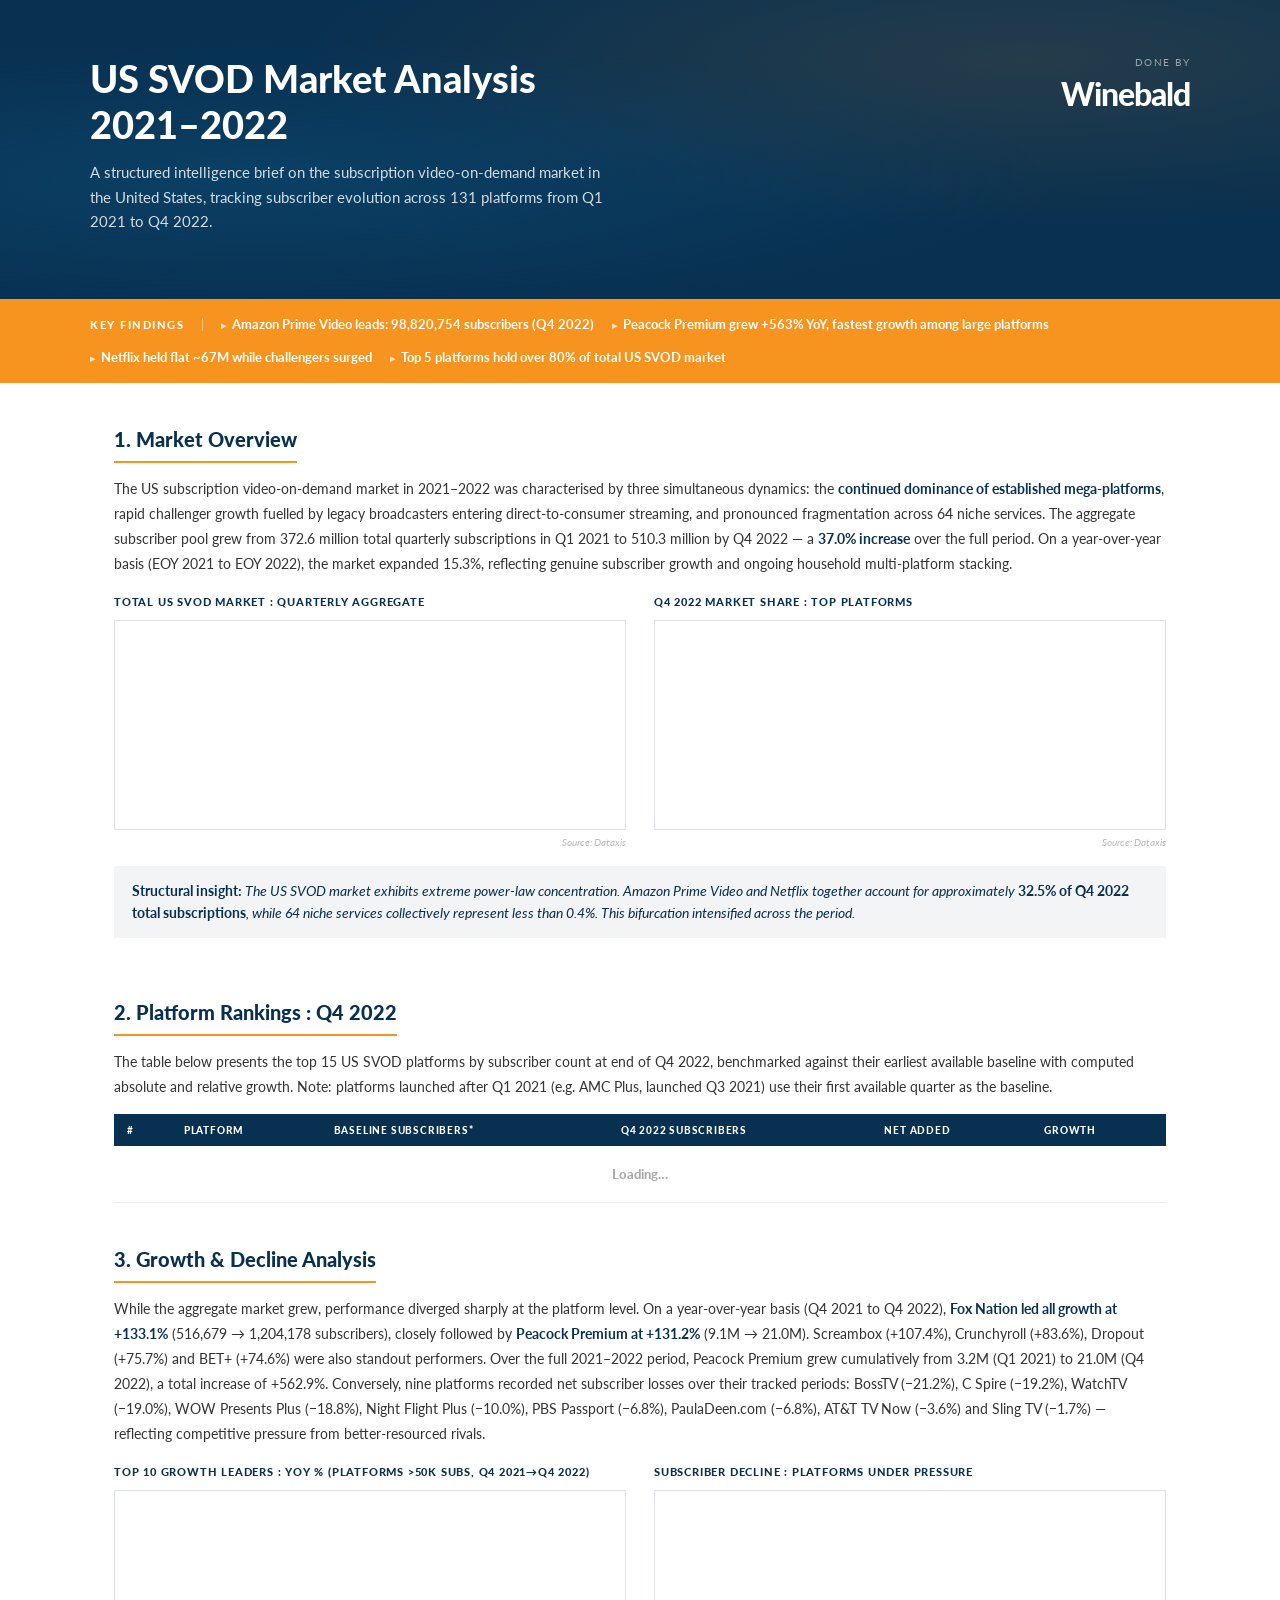
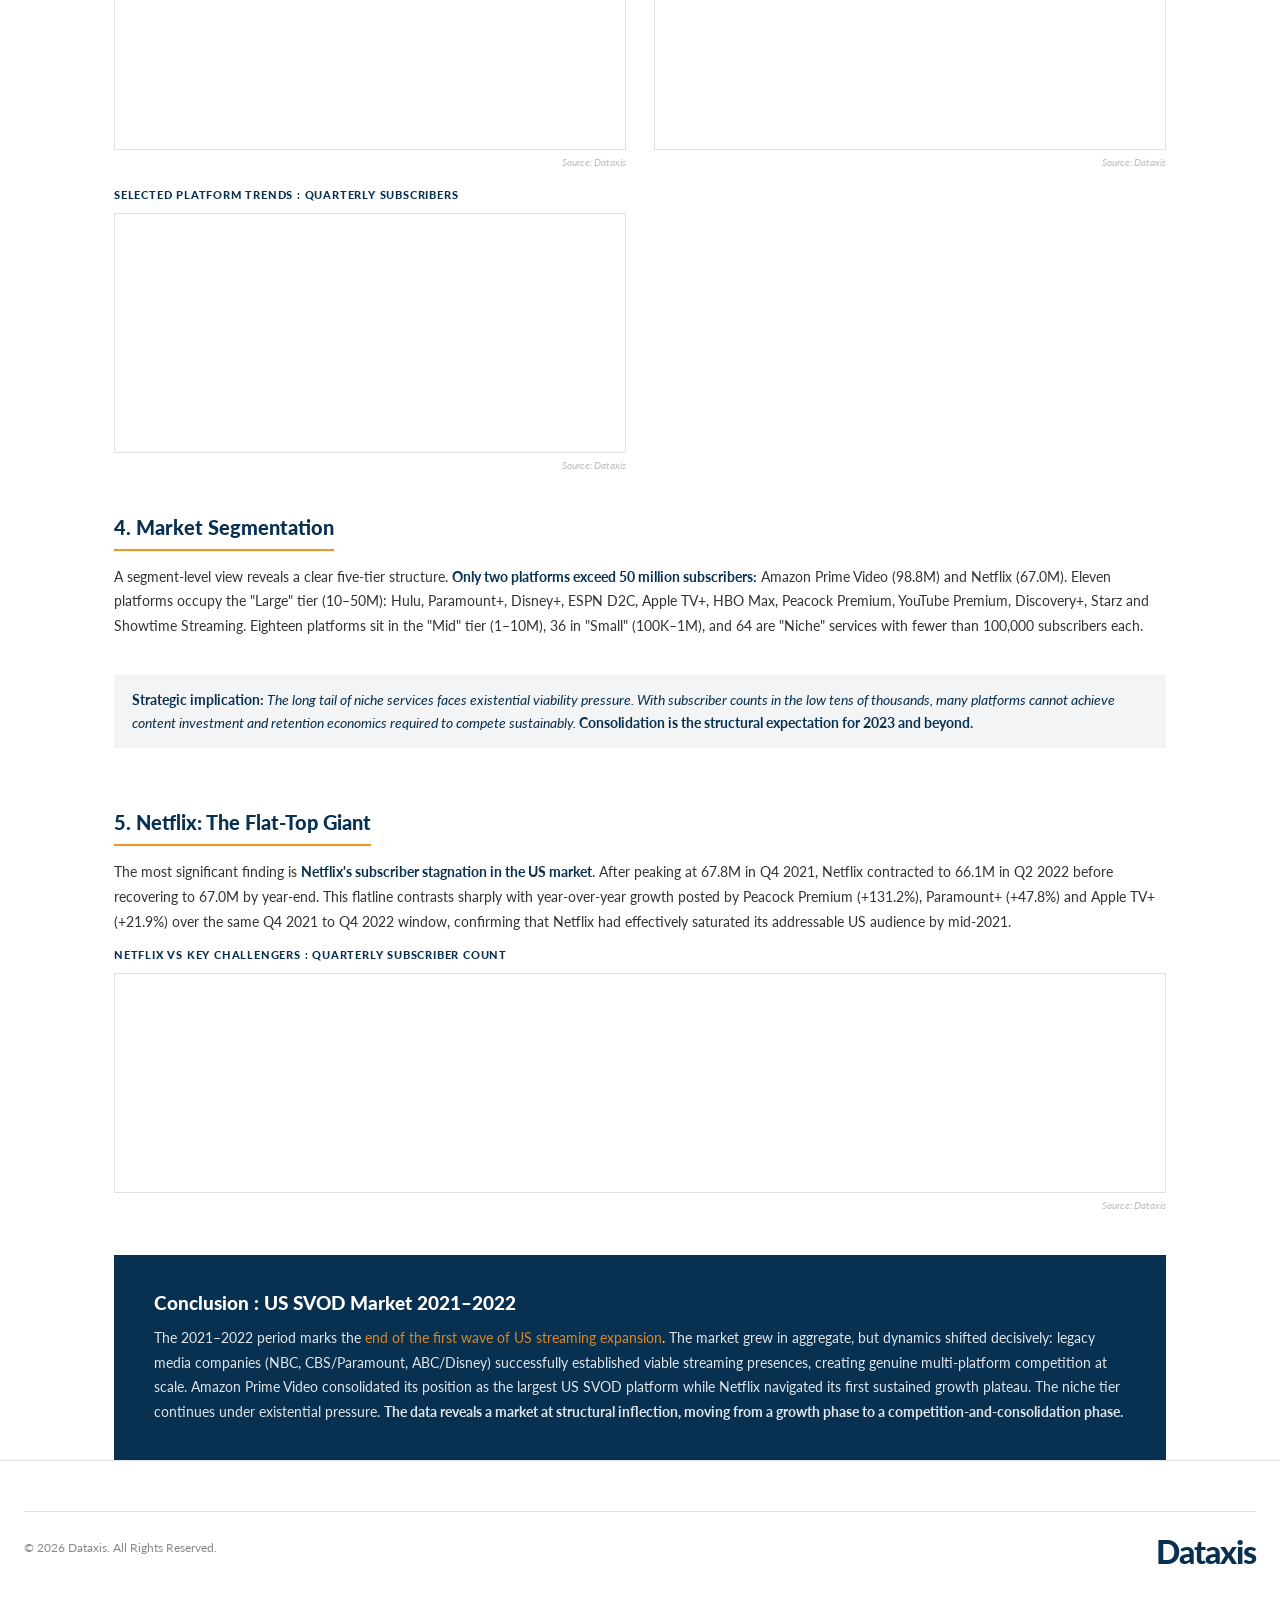
==== frontend/report.html @ 79ba4b05 "svod" ====
<!DOCTYPE html>
<html lang="en">
<head>
<meta charset="UTF-8">
<meta name="viewport" content="width=device-width,initial-scale=1.0">
<title>Dataxis : US SVOD Market Report 2021–2022</title>
<link rel="icon" href="https://dataxis.com/wp-content/uploads/2021/05/cropped-social-favicon-32x32.png" sizes="32x32">
<link rel="stylesheet" href="css/styles.css">
<link rel="stylesheet" href="https://cdnjs.cloudflare.com/ajax/libs/font-awesome/6.5.1/css/all.min.css">
<style>
.rpt-hero{background:var(--navy);background-image:radial-gradient(ellipse at 20% 60%,rgba(13,74,115,.6) 0%,transparent 55%),radial-gradient(ellipse at 80% 20%,rgba(247,148,31,.12) 0%,transparent 50%);color:#fff;padding:56px 24px 64px;}
.rpt-hero-inner{max-width:1100px;margin:0 auto;display:grid;grid-template-columns:1fr auto;gap:48px;align-items:start;}
.rpt-issue{font-size:10px;font-weight:900;letter-spacing:2.5px;text-transform:uppercase;color:var(--orange);margin-bottom:12px;}
.rpt-hero h1{font-size:clamp(22px,3.2vw,38px);font-weight:900;line-height:1.2;margin-bottom:14px;}
.rpt-hero p{font-size:14.5px;opacity:.82;line-height:1.7;max-width:520px;}
.rpt-right{text-align:right;}
.rpt-brand{font-size:2rem;font-weight:900;letter-spacing:-1px;color:#fff;}
.rpt-src{display:inline-block;border:1px solid rgba(255,255,255,.3);padding:5px 13px;font-size:10px;font-weight:700;letter-spacing:1px;text-transform:uppercase;color:#fff;margin-top:12px;}

.findings{background:var(--orange);padding:18px 24px;}
.findings-in{max-width:1100px;margin:0 auto;display:flex;align-items:center;gap:18px;flex-wrap:wrap;}
.f-label{font-size:11px;font-weight:900;letter-spacing:1.5px;text-transform:uppercase;color:#fff;white-space:nowrap;padding-right:18px;border-right:1px solid rgba(255,255,255,.4);}
.f-item{font-size:12.5px;font-weight:700;color:#fff;display:flex;align-items:center;gap:6px;}
.f-item::before{content:'▸';font-size:10px;opacity:.75;}

.rpt-body{max-width:1100px;margin:0 auto;padding:0 24px;}
.rpt-sec{padding:44px 0 0;}
.rpt-sec h2{font-size:20px;font-weight:900;color:var(--navy);padding-bottom:10px;border-bottom:2px solid var(--orange);display:inline-block;margin-bottom:14px;}
.rpt-text{font-size:14px;line-height:1.78;color:var(--text);margin-bottom:14px;}
.rpt-text strong{color:var(--navy);}
.g2{display:grid;grid-template-columns:1fr 1fr;gap:28px;margin-top:18px;}
.g3{display:grid;grid-template-columns:repeat(3,1fr);gap:20px;margin:18px 0;}
.cb{border:1px solid var(--border);background:#fff;padding:16px;}
.ct{font-size:11px;font-weight:900;text-transform:uppercase;letter-spacing:.8px;color:var(--navy);margin-bottom:12px;}
.cn{font-size:10px;color:#bbb;text-align:right;margin-top:6px;font-style:italic;}

.insight{background:rgba(8,48,80,.05);padding:14px 18px;margin:18px 0;}
.insight p{font-size:13.5px;color:var(--navy);line-height:1.65;font-style:italic;}
.insight strong{font-style:normal;}

.rpt-tbl{width:100%;border-collapse:collapse;font-size:13px;margin-top:14px;}
.rpt-tbl thead th{background:var(--navy);color:#fff;padding:10px 13px;font-size:10px;font-weight:900;letter-spacing:.8px;text-transform:uppercase;text-align:left;}
.rpt-tbl tbody tr:nth-child(even){background:var(--grey-bg);}
.rpt-tbl tbody tr:hover{background:rgba(247,148,31,.07);}
.rpt-tbl tbody td{padding:9px 13px;border-bottom:1px solid #eee;}
.rpt-tbl tbody td:first-child{font-weight:900;color:var(--navy);}
.lc{display:flex;align-items:center;gap:7px;}
.lc img{width:16px;height:16px;border-radius:3px;border:1px solid #eee;object-fit:contain;background:#f5f5f5;}
.lc .init{width:16px;height:16px;border-radius:3px;background:var(--navy);color:#fff;font-size:8px;font-weight:900;display:flex;align-items:center;justify-content:center;flex-shrink:0;}
.bdg{display:inline-block;padding:2px 8px;border-radius:2px;font-size:11px;font-weight:700;}
.bdg.up{background:#e8f8f0;color:#1a9e5c;}.bdg.dn{background:#fde8e8;color:#c0392b;}.bdg.fl{background:var(--grey-bg);color:#666;}

.conclusion{background:var(--navy);color:#fff;padding:36px 40px;margin:44px 0 0;}
.conclusion h3{font-size:19px;font-weight:900;margin-bottom:12px;}
.conclusion p{font-size:14px;line-height:1.75;opacity:.88;}
.conclusion .hl{color:var(--orange);font-style:normal;}

@media(max-width:820px){.rpt-hero-inner,.g2{grid-template-columns:1fr;}.g3{grid-template-columns:1fr 1fr;}.rpt-right{text-align:left;}}
</style>
</head>
<body>

<!-- HEADER
<header id="masthead">
  <div class="header-top">
    <a href="https://dataxis.com/" class="site-logo" title="Dataxis">
      <img src="https://dataxis.com/wp-content/themes/dataxis%20copy/assets/dataxis-logo.png" alt="Dataxis"
           onerror="this.style.display='none';this.nextElementSibling.style.display='block'">
      <span style="display:none;font-size:2rem;font-weight:900;color:#083050;letter-spacing:-1px;">Dataxis</span>
    </a>
    <div class="header-search-wrap">
      <form class="header-search-form" action="https://dataxis.com" method="get">
        <input type="search" name="s" placeholder="Find data, forecasts and reports by keywords">
        <button type="submit">SEARCH</button>
      </form>
    </div>
  </div>
  <div class="header-nav-bar">
    <div class="nav-left">
      <div class="nav-item"><a href="https://dataxis.com/market-intelligence-services">Market Intelligence</a><span class="caret">&#9660;</span><div class="dropdown"><a href="https://dataxis.com/our-data/">Insights &amp; Analytics</a><a href="https://dataxis.com/research-highlights/">Research Highlights</a><a href="https://dataxis.com/consumer-surveys/">Consumer Surveys</a><a href="https://dataxis.com/webinars/?_webinars_statuses=upcoming">Webinars</a></div></div>
      <a class="nav-item" href="https://conferences.dataxis.com/" target="_blank">Conferences</a>
      <div class="nav-item"><a href="https://dataxis.com/advertising">Advertising</a><span class="caret">&#9660;</span><div class="dropdown"><a href="https://dataxis.com/whitepapers/">Whitepapers</a><a href="https://dataxis.com/advertising/#dataxis-email-blasts">Email Blasts</a></div></div>
      <div class="nav-item"><a href="https://dataxis.com/about-us">About Us</a><span class="caret">&#9660;</span><div class="dropdown"><a href="https://dataxis.com/about-us/">Our Story</a><a href="https://dataxis.com/dataxis-news/">News</a><a href="https://dataxis.com/help-and-support/">FAQs</a><a href="https://dataxis.com/contact-us/">Contact Us</a></div></div>
    </div>
    <div class="nav-right">
      <a class="nav-item" href="https://dataxis.com/contact-us/">Book a Demo</a>
      <a class="nav-item" href="https://dataxis.com/register">Free Trial</a>
      <a class="nav-item" href="https://dataxis.com/login">Login/Register</a>
    </div>
  </div>
</header> -->

<!-- REPORT HERO -->
<div class="rpt-hero">
  <div class="rpt-hero-inner">
    <div>
      <!-- <div class="rpt-issue">April 2026 · Market Intelligence Report</div> -->
      <h1>US SVOD Market Analysis<br>2021–2022</h1>
      <p>A structured intelligence brief on the subscription video-on-demand market in the United States, tracking subscriber evolution across 131 platforms from Q1 2021 to Q4 2022.</p>
    </div>
    <div class="rpt-right">
      <div style="font-size:10px;opacity:.55;text-transform:uppercase;letter-spacing:1.5px;margin-bottom:6px;">Done by</div>
      <div class="rpt-brand">Winebald</div>
      <!-- <div style="font-size:11px;opacity:.5;margin-top:4px;">dataxis.com</div> -->
      <!-- <div class="rpt-src">Dataxis SVOD Tracker · USA</div> -->
      <!-- <div style="margin-top:20px;"><a href="/" class="btn-view-more">&#8592; Back to Dashboard</a></div> -->
    </div>
  </div>
</div>

<!-- KEY FINDINGS -->
<div class="findings">
  <div class="findings-in">
    <span class="f-label">Key Findings</span>
    <span class="f-item">Amazon Prime Video leads: 98,820,754 subscribers (Q4 2022)</span>
    <span class="f-item">Peacock Premium grew +563% YoY, fastest growth among large platforms</span>
    <span class="f-item">Netflix held flat ~67M while challengers surged</span>
    <span class="f-item">Top 5 platforms hold over 80% of total US SVOD market</span>
  </div>
</div>

<!-- REPORT BODY -->
<div class="rpt-body">

  <div class="rpt-sec">
    <h2>1. Market Overview</h2>
    <p class="rpt-text">The US subscription video-on-demand market in 2021–2022 was characterised by three simultaneous dynamics: the <strong>continued dominance of established mega-platforms</strong>, rapid challenger growth fuelled by legacy broadcasters entering direct-to-consumer streaming, and pronounced fragmentation across 64 niche services. The aggregate subscriber pool grew from 372.6 million total quarterly subscriptions in Q1 2021 to 510.3 million by Q4 2022 — a <strong>37.0% increase</strong> over the full period. On a year-over-year basis (EOY 2021 to EOY 2022), the market expanded 15.3%, reflecting genuine subscriber growth and ongoing household multi-platform stacking.</p>
    <div class="g2">
      <div><div class="ct">Total US SVOD Market : Quarterly Aggregate</div><div class="cb" style="height:210px;"><canvas id="r-market"></canvas></div><div class="cn">Source: Dataxis</div></div>
      <div><div class="ct">Q4 2022 Market Share : Top Platforms</div><div class="cb" style="height:210px;display:flex;gap:12px;padding:12px;"><div style="flex:1;position:relative;min-width:0;"><canvas id="r-share"></canvas></div><div id="r-share-leg" style="font-size:11px;min-width:155px;overflow-y:auto;"></div></div><div class="cn">Source: Dataxis</div></div>
    </div>
    <div class="insight"><p><strong>Structural insight:</strong> The US SVOD market exhibits extreme power-law concentration. Amazon Prime Video and Netflix together account for approximately <strong>32.5% of Q4 2022 total subscriptions</strong>, while 64 niche services collectively represent less than 0.4%. This bifurcation intensified across the period.</p></div>
  </div>

  <div class="rpt-sec">
    <h2>2. Platform Rankings : Q4 2022</h2>
    <p class="rpt-text">The table below presents the top 15 US SVOD platforms by subscriber count at end of Q4 2022, benchmarked against their earliest available baseline with computed absolute and relative growth. Note: platforms launched after Q1 2021 (e.g. AMC Plus, launched Q3 2021) use their first available quarter as the baseline.</p>
    <table class="rpt-tbl"><thead><tr><th>#</th><th>Platform</th><th>Baseline Subscribers*</th><th>Q4 2022 Subscribers</th><th>Net Added</th><th>Growth</th></tr></thead><tbody id="r-rankings"><tr><td colspan="6" style="text-align:center;padding:20px;color:#aaa;">Loading…</td></tr></tbody></table>
  </div>

  <div class="rpt-sec">
    <h2>3. Growth &amp; Decline Analysis</h2>
    <p class="rpt-text">While the aggregate market grew, performance diverged sharply at the platform level. On a year-over-year basis (Q4 2021 to Q4 2022), <strong>Fox Nation led all growth at +133.1%</strong> (516,679 → 1,204,178 subscribers), closely followed by <strong>Peacock Premium at +131.2%</strong> (9.1M → 21.0M). Screambox (+107.4%), Crunchyroll (+83.6%), Dropout (+75.7%) and BET+ (+74.6%) were also standout performers. Over the full 2021–2022 period, Peacock Premium grew cumulatively from 3.2M (Q1 2021) to 21.0M (Q4 2022), a total increase of +562.9%. Conversely, nine platforms recorded net subscriber losses over their tracked periods: BossTV (−21.2%), C&nbsp;Spire (−19.2%), WatchTV (−19.0%), WOW Presents Plus (−18.8%), Night Flight Plus (−10.0%), PBS Passport (−6.8%), PaulaDeen.com (−6.8%), AT&amp;T TV Now (−3.6%) and Sling TV (−1.7%) — reflecting competitive pressure from better-resourced rivals.</p>
    <div class="g2">
      <div><div class="ct">Top 10 Growth Leaders : YoY % (platforms &gt;50K subs, Q4 2021→Q4 2022)</div><div class="cb" style="height:260px;"><canvas id="c-growth"></canvas></div><div class="cn">Source: Dataxis</div></div>
      <div><div class="ct">Subscriber Decline : Platforms Under Pressure</div><div class="cb" style="height:260px;"><canvas id="c-declining"></canvas></div><div class="cn">Source: Dataxis</div></div>
    </div>
    <div class="g2" style="margin-top:20px;">
      <div><div class="ct">Selected Platform Trends : Quarterly Subscribers</div><div class="cb" style="height:240px;"><canvas id="c-trends"></canvas></div><div class="cn">Source: Dataxis</div></div>
    </div>
  </div>

  <div class="rpt-sec">
    <h2>4. Market Segmentation</h2>
    <p class="rpt-text">A segment-level view reveals a clear five-tier structure. <strong>Only two platforms exceed 50 million subscribers:</strong> Amazon Prime Video (98.8M) and Netflix (67.0M). Eleven platforms occupy the "Large" tier (10–50M): Hulu, Paramount+, Disney+, ESPN D2C, Apple TV+, HBO Max, Peacock Premium, YouTube Premium, Discovery+, Starz and Showtime Streaming. Eighteen platforms sit in the "Mid" tier (1–10M), 36 in "Small" (100K–1M), and 64 are "Niche" services with fewer than 100,000 subscribers each.</p>
    <div class="g3" id="r-segs"></div>
    <div class="insight" style="margin-top:14px;"><p><strong>Strategic implication:</strong> The long tail of niche services faces existential viability pressure. With subscriber counts in the low tens of thousands, many platforms cannot achieve content investment and retention economics required to compete sustainably. <strong>Consolidation is the structural expectation for 2023 and beyond.</strong></p></div>
  </div>

  <div class="rpt-sec">
    <h2>5. Netflix: The Flat-Top Giant</h2>
    <p class="rpt-text">The most significant finding is <strong>Netflix's subscriber stagnation in the US market</strong>. After peaking at 67.8M in Q4 2021, Netflix contracted to 66.1M in Q2 2022 before recovering to 67.0M by year-end. This flatline contrasts sharply with year-over-year growth posted by Peacock Premium (+131.2%), Paramount+ (+47.8%) and Apple TV+ (+21.9%) over the same Q4 2021 to Q4 2022 window, confirming that Netflix had effectively saturated its addressable US audience by mid-2021.</p>
    <div><div class="ct">Netflix vs Key Challengers : Quarterly Subscriber Count</div><div class="cb" style="height:220px;"><canvas id="r-netflix"></canvas></div><div class="cn">Source: Dataxis</div></div>
  </div>

  <div class="conclusion">
    <h3>Conclusion : US SVOD Market 2021–2022</h3>
    <p>The 2021–2022 period marks the <em class="hl">end of the first wave of US streaming expansion</em>. The market grew in aggregate, but dynamics shifted decisively: legacy media companies (NBC, CBS/Paramount, ABC/Disney) successfully established viable streaming presences, creating genuine multi-platform competition at scale. Amazon Prime Video consolidated its position as the largest US SVOD platform while Netflix navigated its first sustained growth plateau. The niche tier continues under existential pressure. <strong>The data reveals a market at structural inflection,  moving from a growth phase to a competition-and-consolidation phase.</strong></p>
  </div>
</div>
<!-- ═══════════════════════════════════════════════════════════
     FOOTER — exact Dataxis.com
═══════════════════════════════════════════════════════════ -->
<footer id="dx-footer">
  <!-- <div class="footer-inner">
    <div class="footer-cols">
      <div class="footer-col">
        <h2><a href="https://dataxis.com/market-intelligence-services">Market Intelligence</a></h2>
        <ul>
          <li><a href="https://dataxis.com/our-data/">Insights &amp; Analytics</a></li>
          <li><a href="https://dataxis.com/research-highlights/">Research Highlights</a></li>
          <li><a href="https://dataxis.com/consumer-surveys/">Consumer Surveys</a></li>
        </ul>
      </div>
      <div class="footer-col">
        <h2><a href="https://conferences.dataxis.com/" target="_blank">Conferences</a></h2>
      </div>
      <div class="footer-col">
        <h2><a href="https://dataxis.com/advertising">Advertising</a></h2>
        <ul>
          <li><a href="https://dataxis.com/whitepapers/">Whitepapers</a></li>
          <li><a href="https://dataxis.com/advertising/#dataxis-email-blasts">Email Blasts</a></li>
        </ul>
      </div>
      <div class="footer-col">
        <h2><a href="https://dataxis.com/about-us">About Us</a></h2>
        <ul>
          <li><a href="https://dataxis.com/about-us/">Our Story</a></li>
          <li><a href="https://dataxis.com/dataxis-news/">News</a></li>
          <li><a href="https://dataxis.com/help-and-support/">FAQs</a></li>
          <li><a href="https://dataxis.com/contact-us/">Contact Us</a></li>
        </ul>
      </div>
    </div> -->

    <div class="footer-bottom">
      <div class="col-md-9">
        <div class="copyright-text">
          <!-- <p>DATAXIS registered in France with number 423 163 385 RCS Paris France with registered office 10 rue Pergolese 75116 – Paris FRANCE.</p> -->
          <p>&copy; 2026 Dataxis. All Rights Reserved.</p>
          <div class="social-i">
            <div class="home-social-media-links menu">
              <!-- <div class="social-media-linker social-linked-in">
                <a target="_blank" href="https://www.linkedin.com/company/dataxis">
                  <i class="fab fa-linkedin" title="LinkedIn"></i>
                </a>
              </div>
              <div class="social-media-linker social-twitter">
                <a target="_blank" href="https://twitter.com/DataxisResearch">
                  <img src="https://dataxis.com/wp-content/uploads/2023/09/twitter_24.png" class="twitter-new" title="Twitter"
                       onerror="this.outerHTML='<i class=\'fab fa-x-twitter\' title=\'X\'></i>'">
                </a>
              </div>
              <div class="social-media-linker social-youtube">
                <a target="_blank" href="https://www.youtube.com/channel/UCEAuEdixUI0wVV_FibyFivQ">
                  <i class="fab fa-youtube" title="YouTube"></i>
                </a>
              </div>
              <div class="social-media-linker social-mail">
                <a href="https://dataxis.com/contact-us/">
                  <i class="fas fa-envelope" title="Email"></i>
                </a>
              </div> -->
            </div>
          </div>
        </div>
      </div>
      <div class="col-md-3" style="text-align:right;">
        <a href="https://dataxis.com/" title="Dataxis">
          <img src="https://dataxis.com/wp-content/themes/dataxis%20copy/assets/dataxis-logo.png"
               alt="Dataxis" class="footer-logo-img"
               onerror="this.style.display='none';this.nextElementSibling.style.display='block'">
          <span style="display:none;font-size:2rem;font-weight:900;color:#083050;letter-spacing:-1px;">Dataxis</span>
        </a>
      </div>
    </div>
  </div>
</footer>

<script src="https://cdnjs.cloudflare.com/ajax/libs/Chart.js/4.4.0/chart.umd.min.js"></script>
<script>
'use strict';
const API=window.location.origin;
const fmt=n=>new Intl.NumberFormat('en-US').format(Math.round(n));
const fmtM=n=>{if(!n)return'0';if(n>=1e9)return(n/1e9).toFixed(1)+'B';if(n>=1e6)return(n/1e6).toFixed(1)+'M';if(n>=1e3)return(n/1e3).toFixed(0)+'K';return String(n);};
Chart.defaults.font.family="'Lato',Arial,sans-serif";Chart.defaults.color='#555';
const TT={backgroundColor:'#083050',padding:12,cornerRadius:2,titleFont:{size:12,weight:'700'},bodyFont:{size:12}};
const PAL=['#083050','#F7941F','#1a9e5c','#2e86c1','#8b0000','#7d3c98','#ca6f1e','#148f77','#943126','#aab'];
const SEG=['#F7941F','#083050','#1a9e5c','#2e86c1','#9b59b6'];
const LOGOS={'Netflix':'netflix.com','Amazon Prime Video':'amazon.com','Hulu':'hulu.com','Disney+':'disneyplus.com','HBO Max (2020-2023)':'hbomax.com','Paramount+':'paramountplus.com','ESPN D2C':'espn.com','Apple TV+':'tv.apple.com','Peacock Premium':'peacocktv.com','Discovery+':'discoveryplus.com','YouTube TV USA':'tv.youtube.com','Starz':'starz.com','Showtime Streaming':'showtime.com','YouTube Premium':'youtube.com','Crunchyroll':'crunchyroll.com'};
const fav=d=>`https://www.google.com/s2/favicons?domain=${d}&sz=32`;

async function init(){
  const [market,top,growth,share,segs,explorer,trends,nfData]= await Promise.all([
    fetch(`${API}/api/market_total`).then(r=>r.json()),
    fetch(`${API}/api/top?n=15`).then(r=>r.json()),
    fetch(`${API}/api/growth`).then(r=>r.json()),
    fetch(`${API}/api/share`).then(r=>r.json()),
    fetch(`${API}/api/segments`).then(r=>r.json()),
    fetch(`${API}/api/explorer?limit=15&sort=v22&order=desc`).then(r=>r.json()),
    fetch(`${API}/api/trends?actors=Netflix,Peacock%20Premium,Paramount%2B,Apple%20TV%2B,Disney%2B`).then(r=>r.json()),
    fetch(`${API}/api/trends?actors=Netflix,Peacock%20Premium,Amazon%20Prime%20Video`).then(r=>r.json()),
  ]);

  /* Market line */
  new Chart(document.getElementById('r-market'),{type:'line',data:{labels:market.map(d=>d.fact_date),datasets:[{data:market.map(d=>d.total),borderColor:'#F7941F',backgroundColor:'rgba(247,148,31,.09)',borderWidth:2.5,fill:true,tension:.35,pointRadius:2}]},options:{responsive:true,maintainAspectRatio:false,plugins:{legend:{display:false},tooltip:{...TT,callbacks:{label:c=>' '+fmt(c.raw)}}},scales:{x:{grid:{color:'rgba(0,0,0,0.04)'},ticks:{font:{size:8},maxTicksLimit:8}},y:{grid:{color:'rgba(0,0,0,0.04)'},ticks:{callback:v=>fmtM(v),font:{size:8}}}}}});

  /* Share donut */
  /* Share donut */
  const t8=share.platforms.slice(0,8),oth=share.platforms.slice(8).reduce((s,p)=>s+p.value,0);
  const items=[...t8,{actor:'All Others',value:oth,pct:+(oth/share.total*100).toFixed(2)}];
  const dCols=[
    '#083050',  // Amazon Prime Video 
    '#E50914',  // Netflix            
    '#3DBB6C',  // Hulu         
    '#0168EF',  // Paramount+         
    '#4A90D9',  // Disney+          
    '#808080',  // Apple TV+        
    '#E67E22',  // ESPN D2C           
    '#8B5CF6',  // HBO Max (2020-2023) 
    '#BDC3C7',  // All Others         
  ];
  new Chart(document.getElementById('r-share'),{type:'doughnut',data:{labels:items.map(d=>d.actor),datasets:[{data:items.map(d=>d.value),backgroundColor:dCols,borderWidth:2,borderColor:'#fff',hoverOffset:6}]},options:{responsive:true,maintainAspectRatio:false,cutout:'60%',plugins:{legend:{display:false},tooltip:{...TT,callbacks:{label:c=>`${fmtM(c.raw)} (${items[c.dataIndex].pct}%)`}}}}});
  const sl=document.getElementById('r-share-leg');
  if(sl)sl.innerHTML=items.map((d,i)=>`<div style="display:flex;align-items:center;gap:6px;margin-bottom:5px;"><span style="width:9px;height:9px;background:${dCols[i]};border-radius:2px;flex-shrink:0;"></span><span style="flex:1;font-size:10.5px;">${d.actor}</span><span style="font-size:10.5px;font-weight:700;">${d.pct}%</span></div>`).join('');

  /* Growth bar */
  const g10=growth.slice(0,10);
  new Chart(document.getElementById('r-growth'),{type:'bar',data:{labels:g10.map(d=>d.actor),datasets:[{data:g10.map(d=>d.pct),backgroundColor:g10.map(d=>d.pct>=0?'rgba(26,158,92,.85)':'rgba(192,57,43,.85)'),borderWidth:0,borderRadius:2}]},options:{indexAxis:'y',responsive:true,maintainAspectRatio:false,plugins:{legend:{display:false},tooltip:{...TT,callbacks:{label:c=>`${c.raw>0?'+':''}${c.raw}%`}}},scales:{x:{grid:{color:'rgba(0,0,0,0.04)'},ticks:{callback:v=>v+'%',font:{size:8}}},y:{grid:{display:false},ticks:{font:{size:9}}}}}});

  /* Trends */
  const tActors=Object.keys(trends),tDts=[...new Set(tActors.flatMap(a=>trends[a].map(d=>d.date)))].sort();
  const tCols={'Netflix':'#E50914','Peacock Premium':'#F7941F','Paramount+':'#083050','Apple TV+':'#555','Disney+':'#0d6ea3'};
  new Chart(document.getElementById('r-trends'),{type:'line',data:{labels:tDts,datasets:tActors.map(actor=>{const m=Object.fromEntries(trends[actor].map(d=>[d.date,d.value]));return{label:actor,data:tDts.map(dt=>m[dt]??null),borderColor:tCols[actor]||'#666',backgroundColor:'transparent',borderWidth:2,pointRadius:1,tension:.3,spanGaps:true};})},options:{responsive:true,maintainAspectRatio:false,interaction:{mode:'index',intersect:false},plugins:{legend:{position:'bottom',labels:{font:{size:9},boxWidth:10,padding:6}},tooltip:{...TT,callbacks:{label:c=>`${c.dataset.label}: ${fmt(c.raw)}`}}},scales:{x:{grid:{color:'rgba(0,0,0,0.04)'},ticks:{font:{size:8},maxTicksLimit:7}},y:{grid:{color:'rgba(0,0,0,0.04)'},ticks:{callback:v=>fmtM(v),font:{size:8}}}}}});

  /* Netflix chart */
  const nfA=Object.keys(nfData),nfDts=[...new Set(nfA.flatMap(a=>nfData[a].map(d=>d.date)))].sort();
  const nfCols={'Netflix':'#E50914','Peacock Premium':'#F7941F','Amazon Prime Video':'#083050'};
  new Chart(document.getElementById('r-netflix'),{type:'line',data:{labels:nfDts,datasets:nfA.map(actor=>{const m=Object.fromEntries(nfData[actor].map(d=>[d.date,d.value]));return{label:actor,data:nfDts.map(dt=>m[dt]??null),borderColor:nfCols[actor]||'#666',backgroundColor:'transparent',borderWidth:2.5,pointRadius:2,tension:.3,spanGaps:true};})},options:{responsive:true,maintainAspectRatio:false,interaction:{mode:'index',intersect:false},plugins:{legend:{position:'bottom',labels:{font:{size:9},boxWidth:10,padding:6}},tooltip:{...TT,callbacks:{label:c=>`${c.dataset.label}: ${fmt(c.raw)}`}}},scales:{x:{grid:{color:'rgba(0,0,0,0.04)'},ticks:{font:{size:8},maxTicksLimit:7}},y:{grid:{color:'rgba(0,0,0,0.04)'},ticks:{callback:v=>fmtM(v),font:{size:8}}}}}});

  /* Rankings table */
  const tbody=document.getElementById('r-rankings');
  if(tbody&&explorer.data){
    tbody.innerHTML=explorer.data.slice(0,15).map((r,i)=>{
      const dom=LOGOS[r.actor];
      const icon=dom?`<img src="${fav(dom)}" alt="" onerror="this.outerHTML='<span class=\\'init\\'>${r.actor[0]}</span>'">`:`<span class="init">${r.actor[0]}</span>`;
      const gc=r.pct>0?'up':r.pct<0?'dn':'fl';
      const gs=r.pct!=null?`<span class="bdg ${gc}">${r.pct>0?'+':''}${r.pct}%</span>`:'—';
      return `<tr><td>${i+1}</td><td><span class="lc">${icon}${r.actor}</span></td><td>${fmt(r.v21)}</td><td>${fmt(r.v22)}</td><td>${fmt(r.added)}</td><td>${gs}</td></tr>`;
    }).join('');
  }

  /* Segments */
  const sg=document.getElementById('r-segs');
  if(sg){const keys=Object.keys(segs);sg.innerHTML=keys.map((k,i)=>`<div class="seg-card"><div class="sl">${k}</div><div class="sn" style="color:${SEG[i]}">${segs[k].count}</div><div class="ss">platforms</div></div>`).join('');}
}

init().catch(console.error);
</script>
</body>
</html>
---- frontend/css/styles.css ----
/* ============================================================
   DATAXIS — Complete Brand CSS
   Exact recreation of dataxis.com design system
   Navy: #083050 | Orange: #F7941F | Grey bg: #f4f5f7
   ============================================================ */

@import url('https://fonts.googleapis.com/css2?family=Lato:ital,wght@0,300;0,400;0,700;0,900;1,400&display=swap');

:root {
  --navy:    #083050;
  --navy2:   #093154;
  --orange:  #F7941F;
  --white:   #ffffff;
  --grey-bg: #f4f5f7;
  --border:  #dee2e6;
  --text:    #333;
  --muted:   #6c757d;
  --font:    'Lato', Arial, sans-serif;
}

*, *::before, *::after { box-sizing: border-box; margin: 0; padding: 0; }
html { scroll-behavior: smooth; }
body { font-family: var(--font); color: var(--text); background: var(--white); }
a { color: inherit; text-decoration: none; }
img { max-width: 100%; }

/* ── HEADER ──────────────────────────────────────────────────── */
#masthead {
  background: var(--white);
  position: sticky;
  top: 0;
  z-index: 999;
  border-bottom: 1px solid var(--border);
  box-shadow: 0 1px 3px rgba(0,0,0,.06);
}

.header-top {
  max-width: 1400px;
  margin: 0 auto;
  padding: 14px 24px 0;
  display: flex;
  align-items: center;
  gap: 20px;
}

/* Logo */
.site-logo img { height: 55px; width: auto; }

/* Header search (hidden per original — search is in hero) */
.header-search-wrap { flex: 1; }
.header-search-form {
  display: flex;
  max-width: 480px;
  border: 1px solid #ccc;
}
.header-search-form input {
  flex: 1; border: none; outline: none;
  padding: 7px 12px; font-size: 13px; font-family: var(--font);
  color: var(--text);
}
.header-search-form button {
  background: var(--orange); color: var(--white);
  border: none; padding: 7px 18px;
  font-size: 11px; font-weight: 900; letter-spacing: 1px;
  text-transform: uppercase; cursor: pointer;
}
.header-search-form button:hover { background: #e07d10; }

/* Main nav bar */
.header-nav-bar {
  max-width: 1400px;
  margin: 0 auto;
  padding: 0 24px;
  display: flex;
  align-items: stretch;
  justify-content: space-between;
  height: 48px;
}
.nav-left { display: flex; align-items: stretch; }
.nav-right { display: flex; align-items: stretch; }

.nav-item {
  display: flex;
  align-items: center;
  height: 48px;
  padding: 0 16px;
  font-size: 13.5px;
  font-weight: 700;
  color: var(--text);
  cursor: pointer;
  position: relative;
  transition: background .15s, color .15s;
  white-space: nowrap;
  border: none;
  background: none;
  font-family: var(--font);
}
.nav-item:hover, .nav-item.active {
  background: var(--orange);
  color: var(--white);
}
.nav-item .caret { font-size: 9px; margin-left: 4px; opacity: .7; }

/* Right nav items */
.nav-item.book-demo { color: var(--text); font-weight: 700; }
.nav-item.free-trial { color: var(--text); font-weight: 700; }
.nav-item.login      { color: var(--text); font-weight: 700; }

/* Dropdown */
.nav-item:hover .dropdown { display: block; }
.dropdown {
  display: none;
  position: absolute;
  top: 48px;
  left: 0;
  min-width: 220px;
  background: var(--navy2);
  z-index: 100;
  padding: 8px 0;
  box-shadow: 0 4px 12px rgba(0,0,0,.15);
}
.dropdown a {
  display: block;
  padding: 10px 20px;
  color: var(--white);
  font-size: 14px;
  font-weight: 400;
  transition: background .12s;
}
.dropdown a:hover { background: var(--orange); }

/* ── HERO ────────────────────────────────────────────────────── */
.hero-section {
  position: relative;
  background: var(--navy);
  background-image:
    radial-gradient(ellipse at 30% 50%, rgba(13,70,110,.7) 0%, transparent 60%),
    radial-gradient(ellipse at 80% 20%, rgba(20,50,80,.5) 0%, transparent 50%);
  overflow: hidden;
  padding: 0;
  min-height: 420px;
  display: flex;
  flex-direction: column;
  align-items: center;
  justify-content: center;
}

/* Network dot pattern */
.hero-section::before {
  content: '';
  position: absolute;
  inset: 0;
  background-image:
    radial-gradient(circle, rgba(255,255,255,.04) 1px, transparent 1px),
    linear-gradient(rgba(255,255,255,.02) 1px, transparent 1px),
    linear-gradient(90deg, rgba(255,255,255,.02) 1px, transparent 1px);
  background-size: 40px 40px, 80px 80px, 80px 80px;
  pointer-events: none;
}

/* Animated globe lines */
.hero-globe {
  position: absolute;
  right: -100px;
  top: 50%;
  transform: translateY(-50%);
  width: 600px;
  height: 600px;
  border-radius: 50%;
  background: radial-gradient(circle, rgba(13,70,110,.4) 0%, transparent 70%);
  border: 1px solid rgba(255,255,255,.06);
  pointer-events: none;
}
.hero-globe::after {
  content: '';
  position: absolute;
  inset: 60px;
  border-radius: 50%;
  border: 1px solid rgba(255,255,255,.05);
}

.hero-content {
  position: relative;
  z-index: 1;
  text-align: center;
  padding: 60px 24px 30px;
  color: var(--white);
}

.hero-content h1 {
  font-size: clamp(24px, 3.5vw, 42px);
  font-weight: 900;
  line-height: 1.2;
  margin-bottom: 8px;
}

.hero-divider {
  width: 80px;
  height: 2px;
  background: rgba(255,255,255,.4);
  margin: 16px auto 24px;
}

/* Hero search */
.hero-search-wrap {
  display: flex;
  max-width: 680px;
  margin: 0 auto 20px;
  background: var(--white);
}
.hero-search-wrap input {
  flex: 1;
  border: none;
  outline: none;
  padding: 14px 20px;
  font-size: 14px;
  font-family: var(--font);
  color: var(--text);
}
.hero-search-wrap input::placeholder { color: #aaa; }
.hero-search-wrap button {
  background: var(--orange);
  color: var(--white);
  border: none;
  padding: 14px 28px;
  font-size: 13px;
  font-weight: 900;
  letter-spacing: 1px;
  text-transform: uppercase;
  cursor: pointer;
  transition: background .15s;
}
.hero-search-wrap button:hover { background: #e07d10; }

/* Book a Demo button */
.btn-book-demo {
  display: inline-block;
  border: 3px solid var(--orange);
  color: var(--white);
  background: transparent;
  padding: 10px 28px;
  font-size: 16px;
  font-weight: 700;
  border-radius: 30px;
  letter-spacing: .5px;
  cursor: pointer;
  font-family: var(--font);
  transition: background .15s;
}
.btn-book-demo:hover { background: var(--orange); }

/* Scroll chevron */
.hero-scroll {
  position: absolute;
  bottom: 16px;
  left: 50%;
  transform: translateX(-50%);
  z-index: 1;
  animation: bobble 2s ease-in-out infinite;
}
.hero-scroll svg { width: 32px; height: 32px; fill: rgba(255,255,255,.5); }
@keyframes bobble {
  0%,100% { transform: translateX(-50%) translateY(0); }
  50%      { transform: translateX(-50%) translateY(6px); }
}

/* ── WHAT WE DO ──────────────────────────────────────────────── */
.wwd-section {
  background: var(--grey-bg);
  padding: 60px 24px;
}
.wwd-inner { max-width: 1200px; margin: 0 auto; }
.wwd-title { font-size: 28px; font-weight: 900; color: var(--navy); margin-bottom: 36px; }

.wwd-layout {
  display: grid;
  grid-template-columns: 280px 1fr;
  background: var(--white);
  border: 1px solid var(--border);
}

/* Left tabs */
.wwd-tabs { border-right: 1px solid var(--border); }
.wwd-tab {
  display: flex;
  align-items: center;
  gap: 16px;
  width: 100%;
  padding: 22px 24px;
  border: none;
  border-bottom: 1px solid var(--border);
  background: none;
  cursor: pointer;
  font-family: var(--font);
  font-size: 15px;
  font-weight: 700;
  color: var(--text);
  text-align: left;
  transition: color .15s;
}
.wwd-tab:last-child { border-bottom: none; }
.wwd-tab-icon {
  width: 44px; height: 36px;
  border: 2px solid var(--border);
  display: flex; align-items: center; justify-content: center;
  border-radius: 2px;
  flex-shrink: 0;
  position: relative;
  transition: border-color .15s;
}
.wwd-tab-icon::after {
  content: '›';
  font-size: 20px;
  font-weight: 900;
  color: var(--text);
  line-height: 1;
}
.wwd-tab.active, .wwd-tab:hover { color: var(--orange); }
.wwd-tab.active .wwd-tab-icon,
.wwd-tab:hover  .wwd-tab-icon { border-color: var(--orange); }
.wwd-tab.active .wwd-tab-icon::after,
.wwd-tab:hover  .wwd-tab-icon::after { color: var(--orange); }

/* Right content */
.wwd-pane { display: none; }
.wwd-pane.active { display: block; }
.wwd-content {
  padding: 36px 40px;
  border-left: 3px solid var(--navy);
  height: 100%;
}
.wwd-content h3 {
  font-size: 17px; font-weight: 900; color: var(--navy); margin-bottom: 14px;
}
.wwd-content p { font-size: 14.5px; color: var(--muted); line-height: 1.7; margin-bottom: 12px; }
.wwd-content ul { padding-left: 20px; margin-bottom: 18px; }
.wwd-content li { font-size: 14px; color: var(--muted); margin-bottom: 7px; line-height: 1.6; }
.btn-wwd {
  display: inline-block;
  border: 2px solid var(--navy);
  color: var(--navy);
  font-size: 12px;
  font-weight: 900;
  letter-spacing: 1px;
  text-transform: uppercase;
  padding: 11px 22px;
  cursor: pointer;
  background: none;
  font-family: var(--font);
  transition: background .15s, color .15s;
}
.btn-wwd:hover { background: var(--navy); color: var(--white); }

/* ── RESEARCH HIGHLIGHTS ─────────────────────────────────────── */
.rh-section { padding: 60px 24px; background: var(--white); }
.rh-inner   { max-width: 1200px; margin: 0 auto; }
.rh-title   { font-size: 28px; font-weight: 900; color: var(--navy); margin-bottom: 36px; }

/* Top row: featured large + text card */
.rh-top {
  display: grid;
  grid-template-columns: 1fr 1fr;
  gap: 0;
  margin-bottom: 20px;
  border: 1px solid var(--border);
}

.rh-featured-img {
  position: relative;
  overflow: hidden;
  min-height: 320px;
  background: var(--grey-bg);
  padding: 20px;
}
.rh-featured-img canvas { width: 100% !important; height: 280px !important; }

.rh-featured-text {
  padding: 36px 36px;
  border-left: 1px solid var(--border);
}
.rh-date { font-size: 10px; font-weight: 900; color: var(--orange); letter-spacing: 2px; text-transform: uppercase; margin-bottom: 12px; }
.rh-featured-text h3 { font-size: 22px; font-weight: 900; color: var(--navy); line-height: 1.3; margin-bottom: 14px; }
.rh-featured-text p  { font-size: 14px; color: var(--muted); line-height: 1.7; }

/* Bottom 3 cards */
.rh-cards {
  display: grid;
  grid-template-columns: repeat(3, 1fr);
  gap: 0;
  margin-bottom: 32px;
  border: 1px solid var(--border);
  border-top: none;
}

.rh-card {
  border-right: 1px solid var(--border);
  overflow: hidden;
  transition: box-shadow .2s;
}
.rh-card:last-child { border-right: none; }
.rh-card:hover { box-shadow: 0 4px 16px rgba(8,48,80,.12); }

.rh-card-chart {
  height: 160px;
  background: var(--grey-bg);
  padding: 12px;
  position: relative;
  overflow: hidden;
}
.rh-card-chart canvas { width: 100% !important; height: 100% !important; }

.rh-card-body { padding: 18px 20px 20px; }
.rh-card-body .rh-date { margin-bottom: 8px; }
.rh-card-body h4 { font-size: 15px; font-weight: 900; color: var(--navy); line-height: 1.35; margin-bottom: 8px; }
.rh-card-body p  { font-size: 13px; color: var(--muted); line-height: 1.6; }

.btn-view-all {
  display: block;
  max-width: 260px;
  margin: 0 auto;
  text-align: center;
  border: 2px solid var(--navy);
  color: var(--navy);
  font-size: 11.5px;
  font-weight: 900;
  letter-spacing: 1.5px;
  text-transform: uppercase;
  padding: 14px;
  cursor: pointer;
  transition: background .15s, color .15s;
  background: none;
  font-family: var(--font);
}
.btn-view-all:hover { background: var(--navy); color: var(--white); }

/* ── DASHBOARD (Charts) ──────────────────────────────────────── */
.dashboard-section { padding: 60px 24px; background: var(--grey-bg); }
.dashboard-inner   { max-width: 1200px; margin: 0 auto; }
.section-title     { font-size: 28px; font-weight: 900; color: var(--navy); margin-bottom: 6px; }
.section-desc      { font-size: 14.5px; color: var(--muted); margin-bottom: 32px; }

/* Filter bar */
.filter-bar {
  display: flex;
  gap: 16px;
  flex-wrap: wrap;
  align-items: flex-end;
  background: var(--white);
  border: 1px solid var(--border);
  padding: 18px 22px;
  margin-bottom: 24px;
}
.fg { display: flex; flex-direction: column; gap: 5px; }
.fg label { font-size: 10px; font-weight: 900; text-transform: uppercase; letter-spacing: 1px; color: #999; }
.fg select, .fg input {
  border: 1px solid var(--border);
  padding: 8px 12px;
  font-family: var(--font);
  font-size: 13px;
  color: var(--text);
  outline: none;
  min-width: 160px;
  background: var(--white);
  transition: border-color .15s;
}
.fg select:focus, .fg input:focus { border-color: var(--orange); }
.filter-actions { margin-left: auto; display: flex; gap: 10px; align-items: flex-end; }
.btn-primary { background: var(--navy); color: var(--white); border: none; padding: 9px 20px; font-weight: 700; font-size: 13px; cursor: pointer; font-family: var(--font); transition: background .15s; }
.btn-primary:hover { background: #0d4a73; }
.btn-ghost  { background: none; border: 1px solid var(--border); color: var(--muted); padding: 9px 16px; font-size: 13px; cursor: pointer; font-family: var(--font); transition: border-color .15s, color .15s; }
.btn-ghost:hover  { border-color: var(--orange); color: var(--orange); }

/* 2 col chart grid */
.chart-row { display: grid; grid-template-columns: 1fr 1fr; gap: 20px; margin-bottom: 20px; }
.chart-card {
  background: var(--white);
  border: 1px solid var(--border);
  padding: 22px;
  transition: box-shadow .2s, border-color .2s;
}
.chart-card:hover { box-shadow: 0 4px 16px rgba(8,48,80,.1); border-color: rgba(247,148,31,.35); }
.chart-card h3 { font-size: 14.5px; font-weight: 900; color: var(--navy); margin-bottom: 4px; }
.chart-card .sub { font-size: 11.5px; color: #999; margin-bottom: 18px; }
.chart-box  { position: relative; height: 280px; }
.chart-box.tall { height: 360px; }
.chart-source { font-size: 10px; color: #ccc; text-align: right; margin-top: 8px; font-style: italic; }

/* Logo strip */
.logo-strip { display: flex; flex-wrap: wrap; gap: 8px; margin-top: 14px; align-items: center; }
.logo-strip-item { display: flex; align-items: center; gap: 5px; font-size: 11px; font-weight: 700; color: var(--text); }
.logo-strip-item img { width: 18px; height: 18px; border-radius: 3px; border: 1px solid var(--border); object-fit: contain; background: #f5f5f5; }
.logo-strip-item .dot { width: 10px; height: 10px; border-radius: 2px; flex-shrink: 0; }

/* Donut layout */
.donut-wrap { display: grid; grid-template-columns: 200px 1fr; gap: 14px; align-items: center; height: 280px; }
.donut-legend { display: flex; flex-direction: column; gap: 6px; overflow-y: auto; max-height: 280px; }
.dl-item { display: flex; align-items: center; gap: 7px; font-size: 12px; }
.dl-item .dot { width: 8px; height: 8px; border-radius: 2px; flex-shrink: 0; }
.dl-item .name { flex: 1; color: var(--text); }
.dl-item .pct  { font-weight: 700; color: var(--muted); font-size: 11px; }

/* Segments */
.seg-cards { display: grid; grid-template-columns: repeat(5,1fr); gap: 12px; margin-top: 14px; }
.seg-card  { border: 1px solid var(--border); padding: 16px 12px; text-align: center; transition: box-shadow .18s, border-color .18s; }
.seg-card:hover { box-shadow: 0 2px 8px rgba(8,48,80,.08); border-color: rgba(247,148,31,.4); }
.seg-card .sl { font-size: 10px; font-weight: 700; text-transform: uppercase; letter-spacing: .8px; color: #999; margin-bottom: 8px; }
.seg-card .sn { font-size: 28px; font-weight: 900; line-height: 1; margin-bottom: 4px; }
.seg-card .ss { font-size: 11px; color: var(--muted); }
.seg-bar { display: flex; height: 18px; border: 1px solid var(--border); margin-top: 12px; overflow: hidden; }
.seg-bar-c { height: 100%; transition: width .8s ease; }

/* ── DATA EXPLORER ───────────────────────────────────────────── */
.explorer-section { padding: 60px 24px; background: var(--white); }
.explorer-inner   { max-width: 1200px; margin: 0 auto; }

.exp-bar { display: flex; align-items: center; gap: 14px; margin-bottom: 16px; flex-wrap: wrap; }
.search-box { display: flex; border: 1px solid var(--border); max-width: 300px; flex: 1; }
.search-box input { flex: 1; border: none; outline: none; padding: 9px 13px; font-family: var(--font); font-size: 13px; }
.search-box button { background: var(--navy); border: none; color: var(--white); padding: 0 14px; font-size: 13px; cursor: pointer; transition: background .15s; }
.search-box button:hover { background: #0d4a73; }
.exp-info { font-size: 13px; color: var(--muted); margin-left: auto; }

.table-wrap { border: 1px solid var(--border); overflow-x: auto; }
table.dx { width: 100%; border-collapse: collapse; font-size: 13.5px; }
table.dx thead th {
  background: var(--navy); color: var(--white);
  padding: 12px 15px; font-size: 10.5px; font-weight: 900;
  letter-spacing: .8px; text-transform: uppercase;
  text-align: left; white-space: nowrap; user-select: none;
}
table.dx thead th.sortable { cursor: pointer; }
table.dx thead th.sortable:hover { background: #0d4a73; }
table.dx thead th .arr { margin-left: 4px; opacity: .5; font-size: 10px; }
table.dx thead th.asc  .arr::after { content: '▲'; opacity: 1; }
table.dx thead th.desc .arr::after { content: '▼'; opacity: 1; }
table.dx thead th      .arr::after { content: '↕'; }
table.dx tbody tr { transition: background .12s; }
table.dx tbody tr:nth-child(even) { background: var(--grey-bg); }
table.dx tbody tr:hover { background: rgba(247,148,31,.07); }
table.dx tbody td { padding: 11px 15px; border-bottom: 1px solid #eee; }
table.dx tbody td.name { font-weight: 700; color: var(--navy); }
.lc { display: flex; align-items: center; gap: 7px; }
.lc img { width: 18px; height: 18px; border-radius: 3px; border: 1px solid var(--border); object-fit: contain; background: #f5f5f5; flex-shrink: 0; }
.lc .init { width: 18px; height: 18px; border-radius: 3px; background: var(--navy); color: #fff; font-size: 9px; font-weight: 900; display: flex; align-items: center; justify-content: center; flex-shrink: 0; }
.badge { display: inline-block; padding: 2px 8px; border-radius: 2px; font-size: 11.5px; font-weight: 700; }
.badge.up   { background: #e8f8f0; color: #1a9e5c; }
.badge.dn   { background: #fde8e8; color: #c0392b; }
.badge.fl   { background: var(--grey-bg); color: #666; }

.pagination { display: flex; align-items: center; justify-content: space-between; padding: 14px 0; font-size: 13px; color: var(--muted); flex-wrap: wrap; gap: 10px; }
.pg-btns { display: flex; gap: 4px; }
.pg-btn { padding: 6px 12px; border: 1px solid var(--border); background: var(--white); font-size: 13px; font-family: var(--font); cursor: pointer; color: var(--text); transition: all .12s; }
.pg-btn:hover  { border-color: var(--navy); color: var(--navy); }
.pg-btn.active { background: var(--navy); border-color: var(--navy); color: var(--white); }
.pg-btn:disabled { opacity: .4; cursor: not-allowed; }

/* ── DATAXIS NEWS ─────────────────────────────────────────────── */
.news-section { padding: 60px 24px; background: var(--grey-bg); }
.news-inner   { max-width: 1200px; margin: 0 auto; }
.news-title   { font-size: 28px; font-weight: 900; color: var(--navy); margin-bottom: 28px; }

.news-grid { display: grid; grid-template-columns: repeat(3,1fr); gap: 24px; }
.news-card {
  background: var(--white);
  border: 1px solid var(--border);
  overflow: hidden;
  transition: box-shadow .2s, transform .2s;
}
.news-card:hover { box-shadow: 0 6px 20px rgba(8,48,80,.12); transform: translateY(-2px); }

.news-thumb {
  height: 190px;
  position: relative;
  overflow: hidden;
  display: flex;
  align-items: center;
  justify-content: center;
}
/* The signature Dataxis diagonal overlay */
.news-thumb::before {
  content: '';
  position: absolute;
  left: 0; top: 0; bottom: 0;
  width: 45%;
  background: rgba(13,70,110,.85);
  clip-path: polygon(0 0, 85% 0, 100% 100%, 0 100%);
  z-index: 1;
}
.news-thumb-badge {
  position: absolute;
  top: 10px; left: 10px;
  z-index: 2;
  background: var(--orange);
  color: var(--white);
  font-size: 8px;
  font-weight: 900;
  letter-spacing: 1.5px;
  text-transform: uppercase;
  padding: 3px 8px;
}
.news-thumb-title {
  position: absolute;
  z-index: 2;
  left: 10px;
  bottom: 12px;
  right: 50%;
  color: var(--white);
  font-size: 13px;
  font-weight: 900;
  text-transform: uppercase;
  letter-spacing: .5px;
  line-height: 1.3;
}
.news-thumb-bg {
  position: absolute;
  inset: 0;
  object-fit: cover;
  width: 100%;
  height: 100%;
}
.news-thumb-solid { position: absolute; inset: 0; }

.news-body { padding: 18px 20px 20px; }
.labelnews {
  display: inline-block;
  background: var(--orange);
  color: var(--white);
  font-size: 9.5px;
  font-weight: 900;
  letter-spacing: 1px;
  text-transform: uppercase;
  padding: 3px 10px;
  border-radius: 12px;
  margin-bottom: 10px;
}
.news-body h5 { font-size: 14.5px; font-weight: 900; color: var(--navy); line-height: 1.35; margin-bottom: 8px; }
.news-body p  { font-size: 13px; color: var(--muted); line-height: 1.55; margin-bottom: 14px; }
.btn-view-more {
  display: inline-block;
  background: var(--navy);
  color: var(--white);
  padding: 9px 20px;
  font-size: 12.5px;
  font-weight: 700;
  border-radius: 3px;
  cursor: pointer;
  transition: background .15s;
  border: none;
  font-family: var(--font);
}
.btn-view-more:hover { background: #0d4a73; }

/* ── FOOTER ──────────────────────────────────────────────────── */
#dx-footer {
  background: var(--white);
  border-top: 1px solid var(--border);
  padding: 50px 24px 28px;
}
.footer-inner { max-width: 1200px; margin: 0 auto; }

.footer-cols {
  display: grid;
  grid-template-columns: repeat(4,1fr);
  gap: 32px;
  margin-bottom: 40px;
}
.footer-col h2 {
  font-size: 14px;
  font-weight: 900;
  color: var(--navy);
  margin-bottom: 14px;
}
.footer-col h2 a { color: var(--navy); }
.footer-col h2 a:hover { color: var(--orange); }
.footer-col ul { list-style: none; }
.footer-col li { margin-bottom: 7px; }
.footer-col li a { font-size: 13.5px; color: var(--navy); transition: color .15s; }
.footer-col li a:hover { color: var(--orange); }

.footer-bottom {
  border-top: 1px solid var(--border);
  padding-top: 20px;
  display: flex;
  align-items: flex-end;
  justify-content: space-between;
  gap: 20px;
  flex-wrap: wrap;
}
.copyright-text p { font-size: 12px; color: #888; line-height: 1.6; }

.home-social-media-links { display: flex; gap: 10px; margin-top: 14px; align-items: center; }
.social-media-linker a {
  width: 32px; height: 32px;
  background: var(--navy);
  color: var(--white);
  border-radius: 3px;
  display: flex;
  align-items: center;
  justify-content: center;
  font-size: 14px;
  transition: background .15s;
}
.social-media-linker a:hover { background: var(--orange); }
.social-media-linker img.twitter-new { width: 20px; height: 20px; filter: brightness(0) invert(1); }

.footer-logo-img { width: 160px; height: auto; }

/* ── RESPONSIVE ──────────────────────────────────────────────── */
@media (max-width: 1100px) {
  .rh-top    { grid-template-columns: 1fr; }
  .rh-cards  { grid-template-columns: 1fr 1fr; }
  .chart-row { grid-template-columns: 1fr; }
  .footer-cols { grid-template-columns: repeat(2,1fr); }
  .seg-cards { grid-template-columns: repeat(3,1fr); }
}
@media (max-width: 768px) {
  .header-nav-bar { overflow-x: auto; }
  .wwd-layout { grid-template-columns: 1fr; }
  .rh-cards   { grid-template-columns: 1fr; }
  .news-grid  { grid-template-columns: 1fr; }
  .donut-wrap { grid-template-columns: 1fr; height: auto; }
  .seg-cards  { grid-template-columns: repeat(2,1fr); }
  .footer-cols { grid-template-columns: 1fr 1fr; }
  .hero-content h1 { font-size: 24px; }
}
@media (max-width: 480px) {
  .footer-cols { grid-template-columns: 1fr; }
  .seg-cards   { grid-template-columns: repeat(2,1fr); }
}
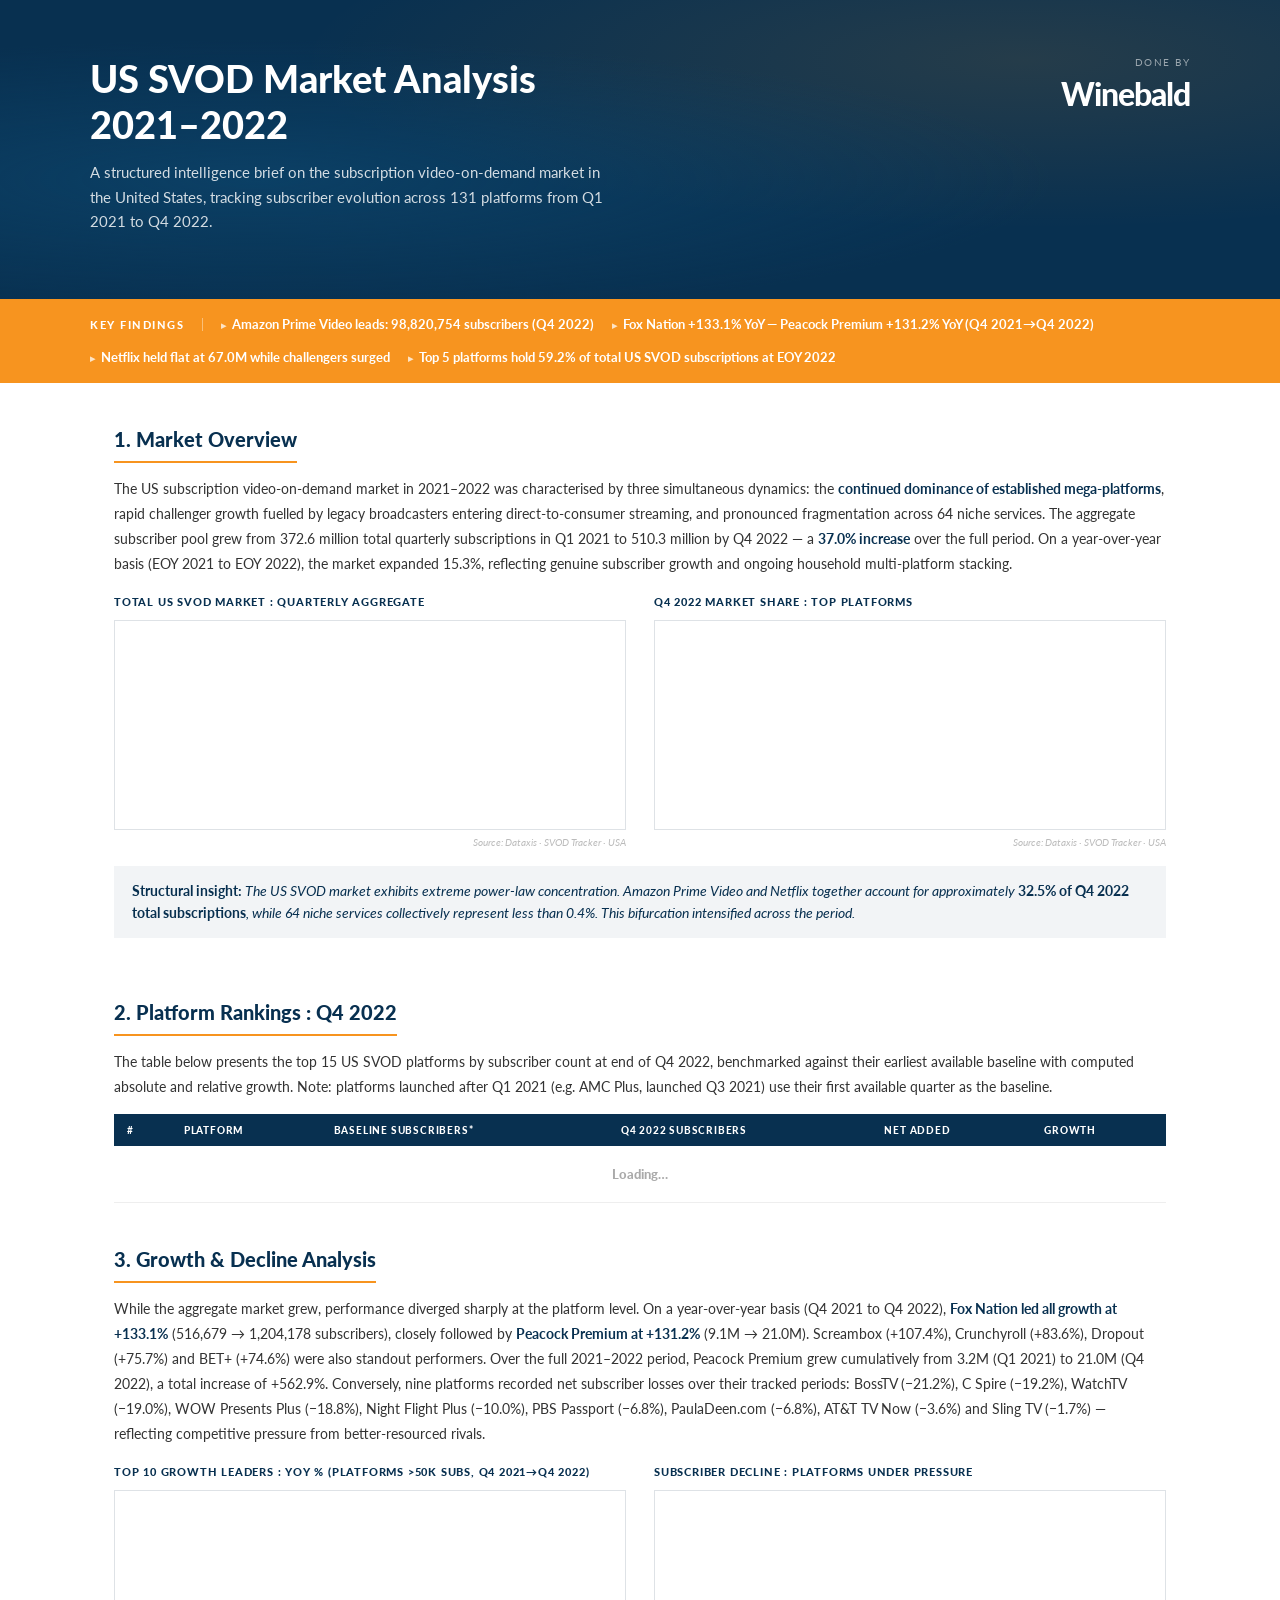
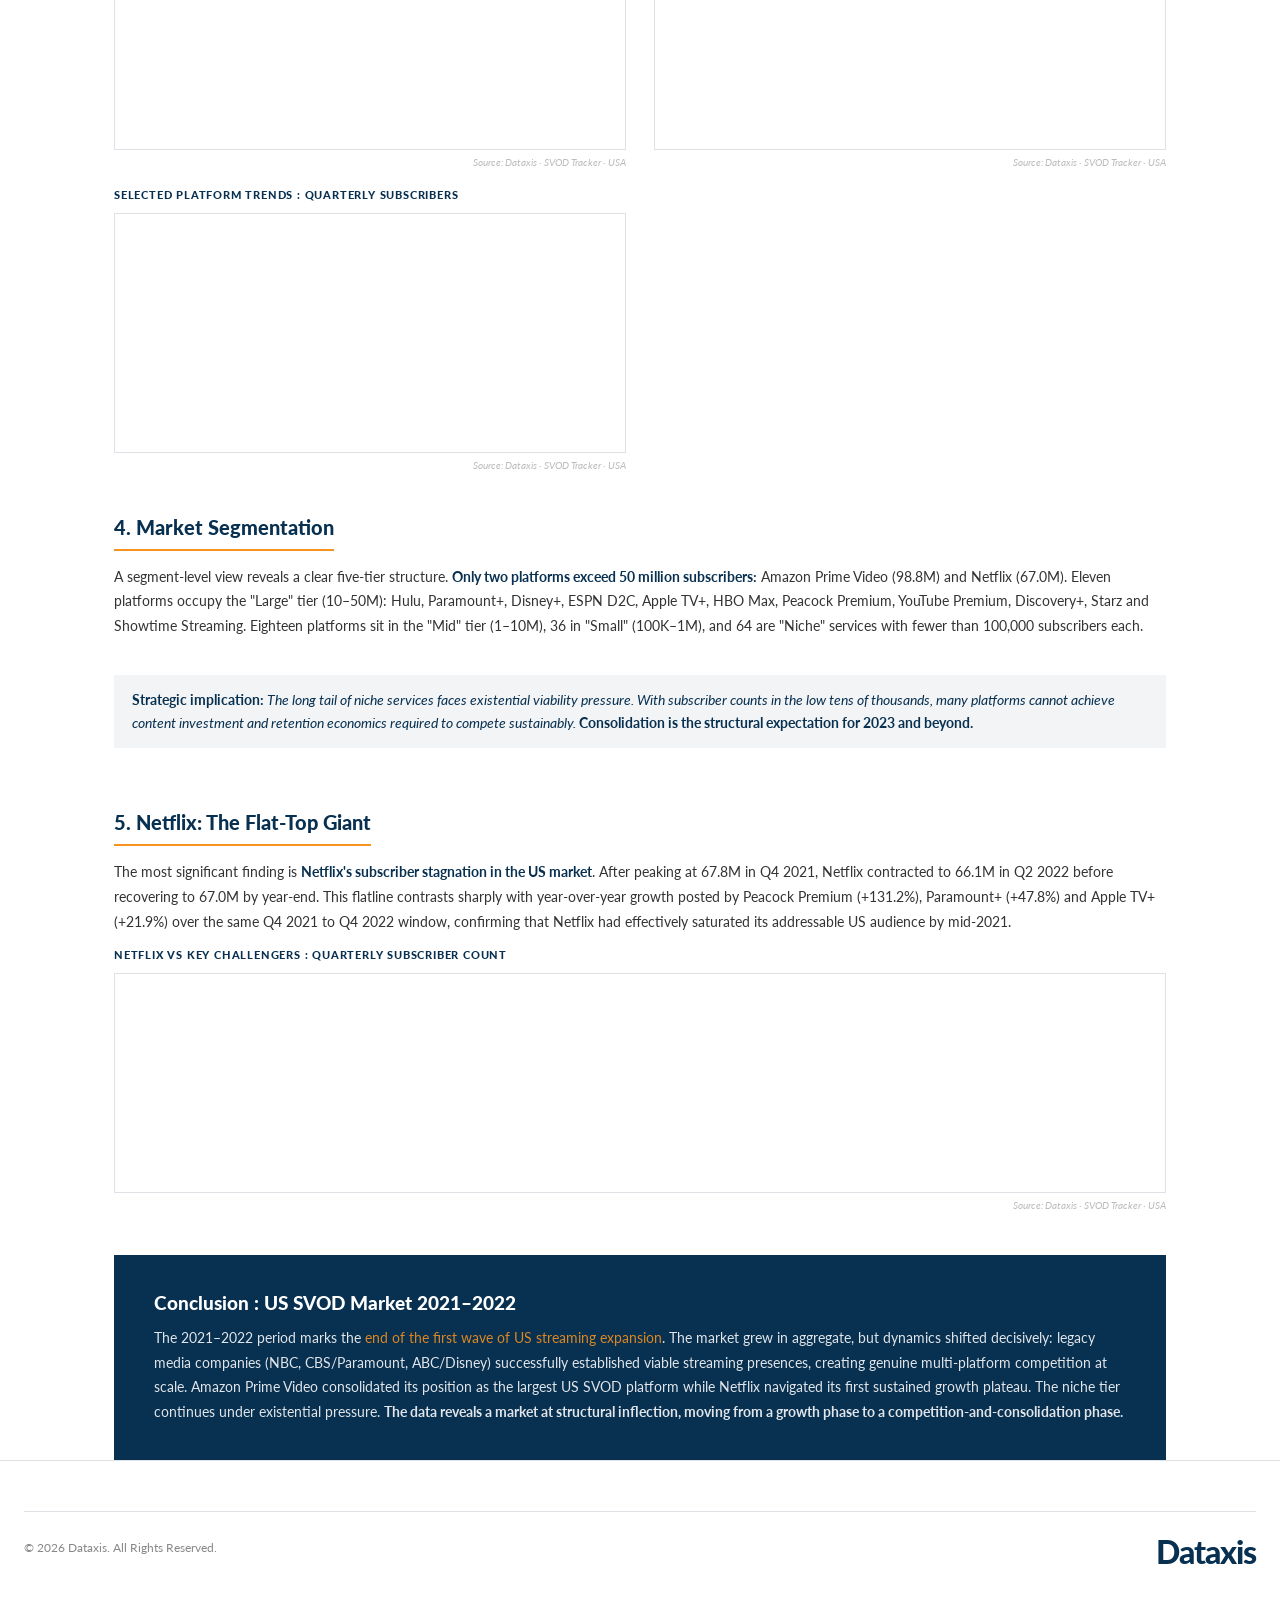
==== commit 6581fb39: "svod" ====
--- a/frontend/report.html
+++ b/frontend/report.html
@@ -1,3 +1,4 @@
+
 <!DOCTYPE html>
 <html lang="en">
 <head>
@@ -113,9 +114,9 @@
   <div class="findings-in">
     <span class="f-label">Key Findings</span>
     <span class="f-item">Amazon Prime Video leads: 98,820,754 subscribers (Q4 2022)</span>
-    <span class="f-item">Peacock Premium grew +563% YoY, fastest growth among large platforms</span>
-    <span class="f-item">Netflix held flat ~67M while challengers surged</span>
-    <span class="f-item">Top 5 platforms hold over 80% of total US SVOD market</span>
+    <span class="f-item">Fox Nation +133.1% YoY — Peacock Premium +131.2% YoY (Q4 2021→Q4 2022)</span>
+    <span class="f-item">Netflix held flat at 67.0M while challengers surged</span>
+    <span class="f-item">Top 5 platforms hold 59.2% of total US SVOD subscriptions at EOY 2022</span>
   </div>
 </div>
 
@@ -126,8 +127,8 @@
     <h2>1. Market Overview</h2>
     <p class="rpt-text">The US subscription video-on-demand market in 2021–2022 was characterised by three simultaneous dynamics: the <strong>continued dominance of established mega-platforms</strong>, rapid challenger growth fuelled by legacy broadcasters entering direct-to-consumer streaming, and pronounced fragmentation across 64 niche services. The aggregate subscriber pool grew from 372.6 million total quarterly subscriptions in Q1 2021 to 510.3 million by Q4 2022 — a <strong>37.0% increase</strong> over the full period. On a year-over-year basis (EOY 2021 to EOY 2022), the market expanded 15.3%, reflecting genuine subscriber growth and ongoing household multi-platform stacking.</p>
     <div class="g2">
-      <div><div class="ct">Total US SVOD Market : Quarterly Aggregate</div><div class="cb" style="height:210px;"><canvas id="r-market"></canvas></div><div class="cn">Source: Dataxis</div></div>
-      <div><div class="ct">Q4 2022 Market Share : Top Platforms</div><div class="cb" style="height:210px;display:flex;gap:12px;padding:12px;"><div style="flex:1;position:relative;min-width:0;"><canvas id="r-share"></canvas></div><div id="r-share-leg" style="font-size:11px;min-width:155px;overflow-y:auto;"></div></div><div class="cn">Source: Dataxis</div></div>
+      <div><div class="ct">Total US SVOD Market : Quarterly Aggregate</div><div class="cb" style="height:210px;"><canvas id="r-market"></canvas></div><div class="cn">Source: Dataxis · SVOD Tracker · USA</div></div>
+      <div><div class="ct">Q4 2022 Market Share : Top Platforms</div><div class="cb" style="height:210px;display:flex;gap:12px;padding:12px;"><div style="flex:1;position:relative;min-width:0;"><canvas id="r-share"></canvas></div><div id="r-share-leg" style="font-size:11px;min-width:155px;overflow-y:auto;"></div></div><div class="cn">Source: Dataxis · SVOD Tracker · USA</div></div>
     </div>
     <div class="insight"><p><strong>Structural insight:</strong> The US SVOD market exhibits extreme power-law concentration. Amazon Prime Video and Netflix together account for approximately <strong>32.5% of Q4 2022 total subscriptions</strong>, while 64 niche services collectively represent less than 0.4%. This bifurcation intensified across the period.</p></div>
   </div>
@@ -142,11 +143,11 @@
     <h2>3. Growth &amp; Decline Analysis</h2>
     <p class="rpt-text">While the aggregate market grew, performance diverged sharply at the platform level. On a year-over-year basis (Q4 2021 to Q4 2022), <strong>Fox Nation led all growth at +133.1%</strong> (516,679 → 1,204,178 subscribers), closely followed by <strong>Peacock Premium at +131.2%</strong> (9.1M → 21.0M). Screambox (+107.4%), Crunchyroll (+83.6%), Dropout (+75.7%) and BET+ (+74.6%) were also standout performers. Over the full 2021–2022 period, Peacock Premium grew cumulatively from 3.2M (Q1 2021) to 21.0M (Q4 2022), a total increase of +562.9%. Conversely, nine platforms recorded net subscriber losses over their tracked periods: BossTV (−21.2%), C&nbsp;Spire (−19.2%), WatchTV (−19.0%), WOW Presents Plus (−18.8%), Night Flight Plus (−10.0%), PBS Passport (−6.8%), PaulaDeen.com (−6.8%), AT&amp;T TV Now (−3.6%) and Sling TV (−1.7%) — reflecting competitive pressure from better-resourced rivals.</p>
     <div class="g2">
-      <div><div class="ct">Top 10 Growth Leaders : YoY % (platforms &gt;50K subs, Q4 2021→Q4 2022)</div><div class="cb" style="height:260px;"><canvas id="c-growth"></canvas></div><div class="cn">Source: Dataxis</div></div>
-      <div><div class="ct">Subscriber Decline : Platforms Under Pressure</div><div class="cb" style="height:260px;"><canvas id="c-declining"></canvas></div><div class="cn">Source: Dataxis</div></div>
+      <div><div class="ct">Top 10 Growth Leaders : YoY % (platforms &gt;50K subs, Q4 2021→Q4 2022)</div><div class="cb" style="height:260px;"><canvas id="r-growth"></canvas></div><div class="cn">Source: Dataxis · SVOD Tracker · USA</div></div>
+      <div><div class="ct">Subscriber Decline : Platforms Under Pressure</div><div class="cb" style="height:260px;"><canvas id="r-declining"></canvas></div><div class="cn">Source: Dataxis · SVOD Tracker · USA</div></div>
     </div>
     <div class="g2" style="margin-top:20px;">
-      <div><div class="ct">Selected Platform Trends : Quarterly Subscribers</div><div class="cb" style="height:240px;"><canvas id="c-trends"></canvas></div><div class="cn">Source: Dataxis</div></div>
+      <div><div class="ct">Selected Platform Trends : Quarterly Subscribers</div><div class="cb" style="height:240px;"><canvas id="r-trends"></canvas></div><div class="cn">Source: Dataxis · SVOD Tracker · USA</div></div>
     </div>
   </div>
 
@@ -160,7 +161,7 @@
   <div class="rpt-sec">
     <h2>5. Netflix: The Flat-Top Giant</h2>
     <p class="rpt-text">The most significant finding is <strong>Netflix's subscriber stagnation in the US market</strong>. After peaking at 67.8M in Q4 2021, Netflix contracted to 66.1M in Q2 2022 before recovering to 67.0M by year-end. This flatline contrasts sharply with year-over-year growth posted by Peacock Premium (+131.2%), Paramount+ (+47.8%) and Apple TV+ (+21.9%) over the same Q4 2021 to Q4 2022 window, confirming that Netflix had effectively saturated its addressable US audience by mid-2021.</p>
-    <div><div class="ct">Netflix vs Key Challengers : Quarterly Subscriber Count</div><div class="cb" style="height:220px;"><canvas id="r-netflix"></canvas></div><div class="cn">Source: Dataxis</div></div>
+    <div><div class="ct">Netflix vs Key Challengers : Quarterly Subscriber Count</div><div class="cb" style="height:220px;"><canvas id="r-netflix"></canvas></div><div class="cn">Source: Dataxis · SVOD Tracker · USA</div></div>
   </div>
 
   <div class="conclusion">
@@ -168,6 +169,7 @@
     <p>The 2021–2022 period marks the <em class="hl">end of the first wave of US streaming expansion</em>. The market grew in aggregate, but dynamics shifted decisively: legacy media companies (NBC, CBS/Paramount, ABC/Disney) successfully established viable streaming presences, creating genuine multi-platform competition at scale. Amazon Prime Video consolidated its position as the largest US SVOD platform while Netflix navigated its first sustained growth plateau. The niche tier continues under existential pressure. <strong>The data reveals a market at structural inflection,  moving from a growth phase to a competition-and-consolidation phase.</strong></p>
   </div>
 </div>
+
 <!-- ═══════════════════════════════════════════════════════════
      FOOTER — exact Dataxis.com
 ═══════════════════════════════════════════════════════════ -->
@@ -257,11 +259,11 @@
 const TT={backgroundColor:'#083050',padding:12,cornerRadius:2,titleFont:{size:12,weight:'700'},bodyFont:{size:12}};
 const PAL=['#083050','#F7941F','#1a9e5c','#2e86c1','#8b0000','#7d3c98','#ca6f1e','#148f77','#943126','#aab'];
 const SEG=['#F7941F','#083050','#1a9e5c','#2e86c1','#9b59b6'];
-const LOGOS={'Netflix':'netflix.com','Amazon Prime Video':'amazon.com','Hulu':'hulu.com','Disney+':'disneyplus.com','HBO Max (2020-2023)':'hbomax.com','Paramount+':'paramountplus.com','ESPN D2C':'espn.com','Apple TV+':'tv.apple.com','Peacock Premium':'peacocktv.com','Discovery+':'discoveryplus.com','YouTube TV USA':'tv.youtube.com','Starz':'starz.com','Showtime Streaming':'showtime.com','YouTube Premium':'youtube.com','Crunchyroll':'crunchyroll.com'};
+const LOGOS={'Netflix':'netflix.com','Amazon Prime Video':'amazon.com','Hulu':'hulu.com','Disney+':'disneyplus.com','HBO Max (2020-2023)':'hbomax.com','Paramount+':'paramountplus.com','ESPN D2C':'espn.com','Apple TV+':'tv.apple.com','Peacock Premium':'peacocktv.com','Discovery+':'discoveryplus.com','YouTube TV USA':'tv.youtube.com','Starz':'starz.com','Showtime Streaming':'showtime.com','YouTube Premium':'youtube.com','Crunchyroll':'crunchyroll.com','AMC Plus':'amcplus.com','NBA League Pass':'nba.com','MLB.TV':'mlb.com','Noggin':'noggin.com','Acorn TV':'acorn.tv','BET+':'bet.com','Shudder':'shudder.com','Sling TV':'sling.com','Fubo.tv USA':'fubo.tv','DirecTV Stream':'directv.com','Fox Nation':'foxnation.com','Britbox':'britbox.com','Dazn':'dazn.com'};
 const fav=d=>`https://www.google.com/s2/favicons?domain=${d}&sz=32`;
 
 async function init(){
-  const [market,top,growth,share,segs,explorer,trends,nfData]= await Promise.all([
+  const [market,top,growth,share,segs,explorer,trends,nfData,declining]= await Promise.all([
     fetch(`${API}/api/market_total`).then(r=>r.json()),
     fetch(`${API}/api/top?n=15`).then(r=>r.json()),
     fetch(`${API}/api/growth`).then(r=>r.json()),
@@ -270,25 +272,26 @@
     fetch(`${API}/api/explorer?limit=15&sort=v22&order=desc`).then(r=>r.json()),
     fetch(`${API}/api/trends?actors=Netflix,Peacock%20Premium,Paramount%2B,Apple%20TV%2B,Disney%2B`).then(r=>r.json()),
     fetch(`${API}/api/trends?actors=Netflix,Peacock%20Premium,Amazon%20Prime%20Video`).then(r=>r.json()),
+    fetch(`${API}/api/declining`).then(r=>r.json()),
   ]);
 
   /* Market line */
   new Chart(document.getElementById('r-market'),{type:'line',data:{labels:market.map(d=>d.fact_date),datasets:[{data:market.map(d=>d.total),borderColor:'#F7941F',backgroundColor:'rgba(247,148,31,.09)',borderWidth:2.5,fill:true,tension:.35,pointRadius:2}]},options:{responsive:true,maintainAspectRatio:false,plugins:{legend:{display:false},tooltip:{...TT,callbacks:{label:c=>' '+fmt(c.raw)}}},scales:{x:{grid:{color:'rgba(0,0,0,0.04)'},ticks:{font:{size:8},maxTicksLimit:8}},y:{grid:{color:'rgba(0,0,0,0.04)'},ticks:{callback:v=>fmtM(v),font:{size:8}}}}}});
 
-  /* Share donut */
   /* Share donut */
   const t8=share.platforms.slice(0,8),oth=share.platforms.slice(8).reduce((s,p)=>s+p.value,0);
   const items=[...t8,{actor:'All Others',value:oth,pct:+(oth/share.total*100).toFixed(2)}];
+  /* Distinct donut palette — aligned with Image 2 brand colors */
   const dCols=[
-    '#083050',  // Amazon Prime Video 
-    '#E50914',  // Netflix            
-    '#3DBB6C',  // Hulu         
-    '#0168EF',  // Paramount+         
-    '#4A90D9',  // Disney+          
-    '#808080',  // Apple TV+        
-    '#E67E22',  // ESPN D2C           
-    '#8B5CF6',  // HBO Max (2020-2023) 
-    '#BDC3C7',  // All Others         
+    '#083050',  // Amazon Prime Video  — Dataxis dark navy
+    '#E50914',  // Netflix             — Netflix RED (Image 2)
+    '#3DBB6C',  // Hulu                — Hulu green
+    '#0168EF',  // Paramount+          — Paramount electric blue
+    '#4A90D9',  // Disney+             — Cornflower blue (Image 2)
+    '#808080',  // Apple TV+           — Gray (Image 2)
+    '#E67E22',  // ESPN D2C            — Orange
+    '#8B5CF6',  // HBO Max (2020-2023) — Purple (distinct from green Hulu)
+    '#BDC3C7',  // All Others          — Light neutral gray
   ];
   new Chart(document.getElementById('r-share'),{type:'doughnut',data:{labels:items.map(d=>d.actor),datasets:[{data:items.map(d=>d.value),backgroundColor:dCols,borderWidth:2,borderColor:'#fff',hoverOffset:6}]},options:{responsive:true,maintainAspectRatio:false,cutout:'60%',plugins:{legend:{display:false},tooltip:{...TT,callbacks:{label:c=>`${fmtM(c.raw)} (${items[c.dataIndex].pct}%)`}}}}});
   const sl=document.getElementById('r-share-leg');
@@ -296,7 +299,29 @@
 
   /* Growth bar */
   const g10=growth.slice(0,10);
-  new Chart(document.getElementById('r-growth'),{type:'bar',data:{labels:g10.map(d=>d.actor),datasets:[{data:g10.map(d=>d.pct),backgroundColor:g10.map(d=>d.pct>=0?'rgba(26,158,92,.85)':'rgba(192,57,43,.85)'),borderWidth:0,borderRadius:2}]},options:{indexAxis:'y',responsive:true,maintainAspectRatio:false,plugins:{legend:{display:false},tooltip:{...TT,callbacks:{label:c=>`${c.raw>0?'+':''}${c.raw}%`}}},scales:{x:{grid:{color:'rgba(0,0,0,0.04)'},ticks:{callback:v=>v+'%',font:{size:8}}},y:{grid:{display:false},ticks:{font:{size:9}}}}}});
+  new Chart(document.getElementById('r-growth'),{type:'bar',data:{labels:g10.map(d=>d.actor),datasets:[{data:g10.map(d=>d.pct),backgroundColor:g10.map(d=>d.pct>=0?'rgba(26,158,92,.85)':'rgba(192,57,43,.85)'),borderWidth:0,borderRadius:2}]},options:{indexAxis:'y',responsive:true,maintainAspectRatio:false,plugins:{legend:{display:false},tooltip:{...TT,callbacks:{label:c=>`${c.raw>0?'+':''}${c.raw}%`,afterLabel:c=>`  ${fmt(g10[c.dataIndex].v21)} → ${fmt(g10[c.dataIndex].v22)}`}}},scales:{x:{grid:{color:'rgba(0,0,0,0.04)'},ticks:{callback:v=>v+'%',font:{size:8}}},y:{grid:{display:false},ticks:{font:{size:9}}}}}});
+
+  /* Declining chart */
+  if(declining && declining.length){
+    const sorted=[...declining].sort((a,b)=>a.pct-b.pct);
+    new Chart(document.getElementById('r-declining'),{
+      type:'bar',
+      data:{labels:sorted.map(d=>d.actor),datasets:[{
+        data:sorted.map(d=>d.pct),
+        backgroundColor:sorted.map(()=>'rgba(192,57,43,.82)'),
+        borderWidth:0, borderRadius:2
+      }]},
+      options:{indexAxis:'y',responsive:true,maintainAspectRatio:false,
+        plugins:{legend:{display:false},tooltip:{...TT,callbacks:{
+          label:c=>`  Change: ${c.raw}%`,
+          afterLabel:c=>`  ${fmt(sorted[c.dataIndex].v_first)} → ${fmt(sorted[c.dataIndex].v_last)}`
+        }}},
+        scales:{
+          x:{grid:{color:'rgba(0,0,0,0.04)'},ticks:{callback:v=>v+'%',font:{size:8}},max:0},
+          y:{grid:{display:false},ticks:{font:{size:9}}}
+        }}
+    });
+  }
 
   /* Trends */
   const tActors=Object.keys(trends),tDts=[...new Set(tActors.flatMap(a=>trends[a].map(d=>d.date)))].sort();
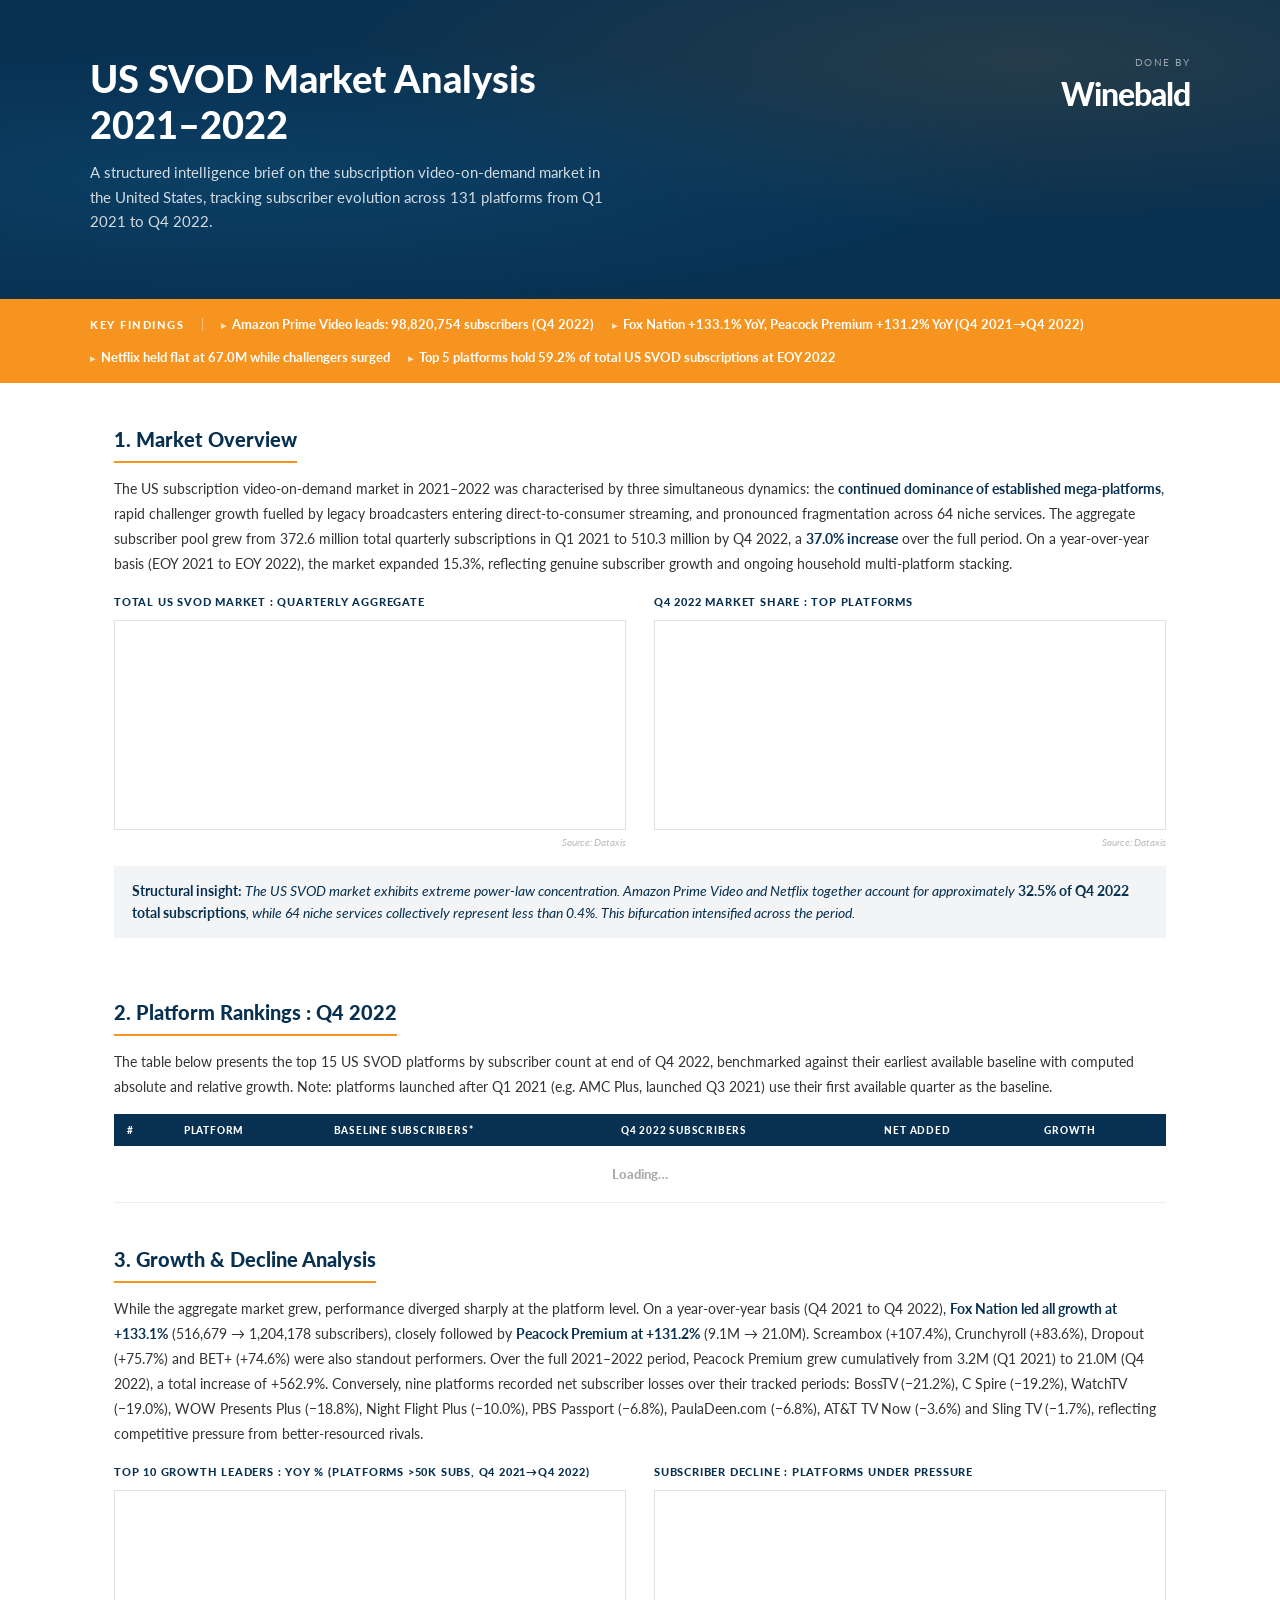
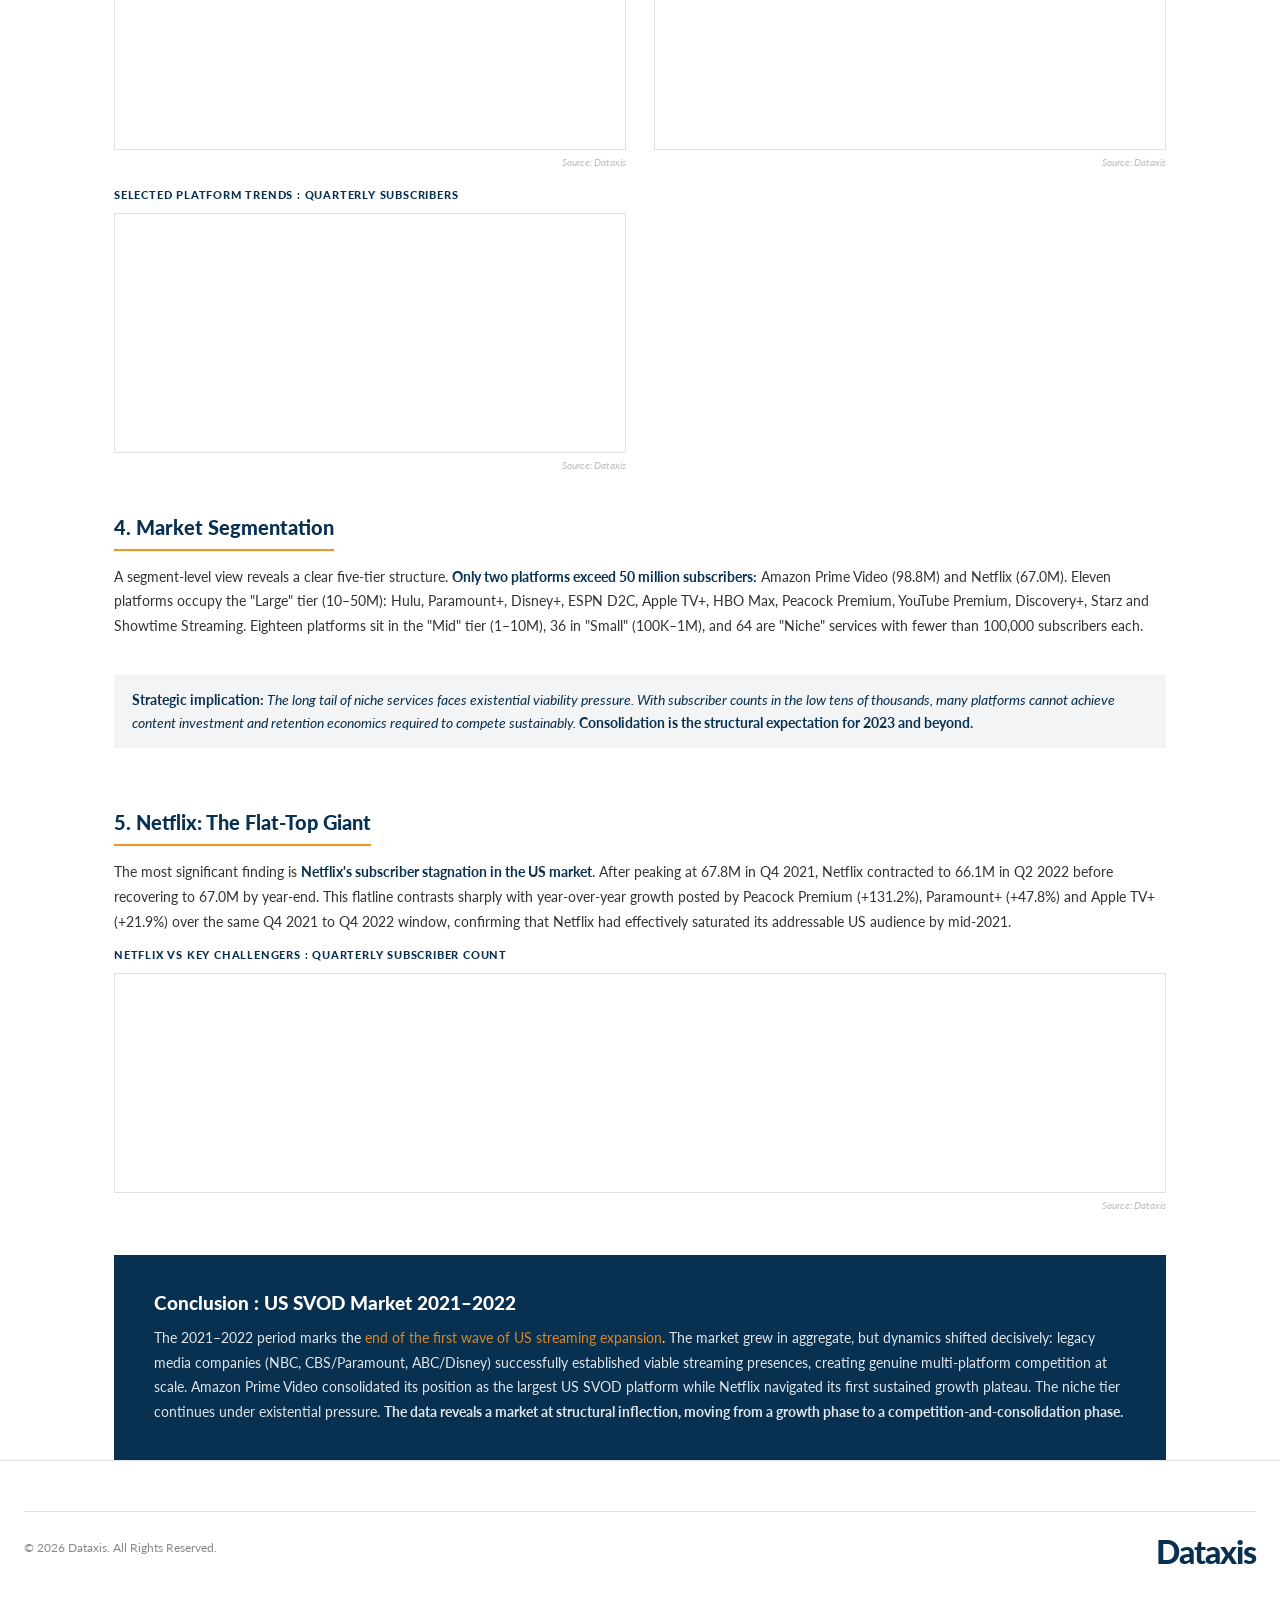
==== commit 083c0ee0: "svod" ====
--- a/frontend/report.html
+++ b/frontend/report.html
@@ -1,4 +1,3 @@
-
 <!DOCTYPE html>
 <html lang="en">
 <head>
@@ -103,7 +102,7 @@
       <div style="font-size:10px;opacity:.55;text-transform:uppercase;letter-spacing:1.5px;margin-bottom:6px;">Done by</div>
       <div class="rpt-brand">Winebald</div>
       <!-- <div style="font-size:11px;opacity:.5;margin-top:4px;">dataxis.com</div> -->
-      <!-- <div class="rpt-src">Dataxis SVOD Tracker · USA</div> -->
+      <!-- <div class="rpt-src">Dataxis</div> -->
       <!-- <div style="margin-top:20px;"><a href="/" class="btn-view-more">&#8592; Back to Dashboard</a></div> -->
     </div>
   </div>
@@ -114,7 +113,7 @@
   <div class="findings-in">
     <span class="f-label">Key Findings</span>
     <span class="f-item">Amazon Prime Video leads: 98,820,754 subscribers (Q4 2022)</span>
-    <span class="f-item">Fox Nation +133.1% YoY — Peacock Premium +131.2% YoY (Q4 2021→Q4 2022)</span>
+    <span class="f-item">Fox Nation +133.1% YoY, Peacock Premium +131.2% YoY (Q4 2021→Q4 2022)</span>
     <span class="f-item">Netflix held flat at 67.0M while challengers surged</span>
     <span class="f-item">Top 5 platforms hold 59.2% of total US SVOD subscriptions at EOY 2022</span>
   </div>
@@ -125,10 +124,10 @@
 
   <div class="rpt-sec">
     <h2>1. Market Overview</h2>
-    <p class="rpt-text">The US subscription video-on-demand market in 2021–2022 was characterised by three simultaneous dynamics: the <strong>continued dominance of established mega-platforms</strong>, rapid challenger growth fuelled by legacy broadcasters entering direct-to-consumer streaming, and pronounced fragmentation across 64 niche services. The aggregate subscriber pool grew from 372.6 million total quarterly subscriptions in Q1 2021 to 510.3 million by Q4 2022 — a <strong>37.0% increase</strong> over the full period. On a year-over-year basis (EOY 2021 to EOY 2022), the market expanded 15.3%, reflecting genuine subscriber growth and ongoing household multi-platform stacking.</p>
+    <p class="rpt-text">The US subscription video-on-demand market in 2021–2022 was characterised by three simultaneous dynamics: the <strong>continued dominance of established mega-platforms</strong>, rapid challenger growth fuelled by legacy broadcasters entering direct-to-consumer streaming, and pronounced fragmentation across 64 niche services. The aggregate subscriber pool grew from 372.6 million total quarterly subscriptions in Q1 2021 to 510.3 million by Q4 2022, a <strong>37.0% increase</strong> over the full period. On a year-over-year basis (EOY 2021 to EOY 2022), the market expanded 15.3%, reflecting genuine subscriber growth and ongoing household multi-platform stacking.</p>
     <div class="g2">
-      <div><div class="ct">Total US SVOD Market : Quarterly Aggregate</div><div class="cb" style="height:210px;"><canvas id="r-market"></canvas></div><div class="cn">Source: Dataxis · SVOD Tracker · USA</div></div>
-      <div><div class="ct">Q4 2022 Market Share : Top Platforms</div><div class="cb" style="height:210px;display:flex;gap:12px;padding:12px;"><div style="flex:1;position:relative;min-width:0;"><canvas id="r-share"></canvas></div><div id="r-share-leg" style="font-size:11px;min-width:155px;overflow-y:auto;"></div></div><div class="cn">Source: Dataxis · SVOD Tracker · USA</div></div>
+      <div><div class="ct">Total US SVOD Market : Quarterly Aggregate</div><div class="cb" style="height:210px;"><canvas id="r-market"></canvas></div><div class="cn">Source: Dataxis</div></div>
+      <div><div class="ct">Q4 2022 Market Share : Top Platforms</div><div class="cb" style="height:210px;display:flex;gap:12px;padding:12px;"><div style="flex:1;position:relative;min-width:0;"><canvas id="r-share"></canvas></div><div id="r-share-leg" style="font-size:11px;min-width:155px;overflow-y:auto;"></div></div><div class="cn">Source: Dataxis</div></div>
     </div>
     <div class="insight"><p><strong>Structural insight:</strong> The US SVOD market exhibits extreme power-law concentration. Amazon Prime Video and Netflix together account for approximately <strong>32.5% of Q4 2022 total subscriptions</strong>, while 64 niche services collectively represent less than 0.4%. This bifurcation intensified across the period.</p></div>
   </div>
@@ -141,13 +140,13 @@
 
   <div class="rpt-sec">
     <h2>3. Growth &amp; Decline Analysis</h2>
-    <p class="rpt-text">While the aggregate market grew, performance diverged sharply at the platform level. On a year-over-year basis (Q4 2021 to Q4 2022), <strong>Fox Nation led all growth at +133.1%</strong> (516,679 → 1,204,178 subscribers), closely followed by <strong>Peacock Premium at +131.2%</strong> (9.1M → 21.0M). Screambox (+107.4%), Crunchyroll (+83.6%), Dropout (+75.7%) and BET+ (+74.6%) were also standout performers. Over the full 2021–2022 period, Peacock Premium grew cumulatively from 3.2M (Q1 2021) to 21.0M (Q4 2022), a total increase of +562.9%. Conversely, nine platforms recorded net subscriber losses over their tracked periods: BossTV (−21.2%), C&nbsp;Spire (−19.2%), WatchTV (−19.0%), WOW Presents Plus (−18.8%), Night Flight Plus (−10.0%), PBS Passport (−6.8%), PaulaDeen.com (−6.8%), AT&amp;T TV Now (−3.6%) and Sling TV (−1.7%) — reflecting competitive pressure from better-resourced rivals.</p>
+    <p class="rpt-text">While the aggregate market grew, performance diverged sharply at the platform level. On a year-over-year basis (Q4 2021 to Q4 2022), <strong>Fox Nation led all growth at +133.1%</strong> (516,679 → 1,204,178 subscribers), closely followed by <strong>Peacock Premium at +131.2%</strong> (9.1M → 21.0M). Screambox (+107.4%), Crunchyroll (+83.6%), Dropout (+75.7%) and BET+ (+74.6%) were also standout performers. Over the full 2021–2022 period, Peacock Premium grew cumulatively from 3.2M (Q1 2021) to 21.0M (Q4 2022), a total increase of +562.9%. Conversely, nine platforms recorded net subscriber losses over their tracked periods: BossTV (−21.2%), C&nbsp;Spire (−19.2%), WatchTV (−19.0%), WOW Presents Plus (−18.8%), Night Flight Plus (−10.0%), PBS Passport (−6.8%), PaulaDeen.com (−6.8%), AT&amp;T TV Now (−3.6%) and Sling TV (−1.7%), reflecting competitive pressure from better-resourced rivals.</p>
     <div class="g2">
-      <div><div class="ct">Top 10 Growth Leaders : YoY % (platforms &gt;50K subs, Q4 2021→Q4 2022)</div><div class="cb" style="height:260px;"><canvas id="r-growth"></canvas></div><div class="cn">Source: Dataxis · SVOD Tracker · USA</div></div>
-      <div><div class="ct">Subscriber Decline : Platforms Under Pressure</div><div class="cb" style="height:260px;"><canvas id="r-declining"></canvas></div><div class="cn">Source: Dataxis · SVOD Tracker · USA</div></div>
+      <div><div class="ct">Top 10 Growth Leaders : YoY % (platforms &gt;50K subs, Q4 2021→Q4 2022)</div><div class="cb" style="height:260px;"><canvas id="r-growth"></canvas></div><div class="cn">Source: Dataxis</div></div>
+      <div><div class="ct">Subscriber Decline : Platforms Under Pressure</div><div class="cb" style="height:260px;"><canvas id="r-declining"></canvas></div><div class="cn">Source: Dataxis</div></div>
     </div>
     <div class="g2" style="margin-top:20px;">
-      <div><div class="ct">Selected Platform Trends : Quarterly Subscribers</div><div class="cb" style="height:240px;"><canvas id="r-trends"></canvas></div><div class="cn">Source: Dataxis · SVOD Tracker · USA</div></div>
+      <div><div class="ct">Selected Platform Trends : Quarterly Subscribers</div><div class="cb" style="height:240px;"><canvas id="r-trends"></canvas></div><div class="cn">Source: Dataxis</div></div>
     </div>
   </div>
 
@@ -161,7 +160,7 @@
   <div class="rpt-sec">
     <h2>5. Netflix: The Flat-Top Giant</h2>
     <p class="rpt-text">The most significant finding is <strong>Netflix's subscriber stagnation in the US market</strong>. After peaking at 67.8M in Q4 2021, Netflix contracted to 66.1M in Q2 2022 before recovering to 67.0M by year-end. This flatline contrasts sharply with year-over-year growth posted by Peacock Premium (+131.2%), Paramount+ (+47.8%) and Apple TV+ (+21.9%) over the same Q4 2021 to Q4 2022 window, confirming that Netflix had effectively saturated its addressable US audience by mid-2021.</p>
-    <div><div class="ct">Netflix vs Key Challengers : Quarterly Subscriber Count</div><div class="cb" style="height:220px;"><canvas id="r-netflix"></canvas></div><div class="cn">Source: Dataxis · SVOD Tracker · USA</div></div>
+    <div><div class="ct">Netflix vs Key Challengers : Quarterly Subscriber Count</div><div class="cb" style="height:220px;"><canvas id="r-netflix"></canvas></div><div class="cn">Source: Dataxis</div></div>
   </div>
 
   <div class="conclusion">
@@ -281,21 +280,9 @@
   /* Share donut */
   const t8=share.platforms.slice(0,8),oth=share.platforms.slice(8).reduce((s,p)=>s+p.value,0);
   const items=[...t8,{actor:'All Others',value:oth,pct:+(oth/share.total*100).toFixed(2)}];
-  /* Distinct donut palette — aligned with Image 2 brand colors */
-  const dCols=[
-    '#083050',  // Amazon Prime Video  — Dataxis dark navy
-    '#E50914',  // Netflix             — Netflix RED (Image 2)
-    '#3DBB6C',  // Hulu                — Hulu green
-    '#0168EF',  // Paramount+          — Paramount electric blue
-    '#4A90D9',  // Disney+             — Cornflower blue (Image 2)
-    '#808080',  // Apple TV+           — Gray (Image 2)
-    '#E67E22',  // ESPN D2C            — Orange
-    '#8B5CF6',  // HBO Max (2020-2023) — Purple (distinct from green Hulu)
-    '#BDC3C7',  // All Others          — Light neutral gray
-  ];
-  new Chart(document.getElementById('r-share'),{type:'doughnut',data:{labels:items.map(d=>d.actor),datasets:[{data:items.map(d=>d.value),backgroundColor:dCols,borderWidth:2,borderColor:'#fff',hoverOffset:6}]},options:{responsive:true,maintainAspectRatio:false,cutout:'60%',plugins:{legend:{display:false},tooltip:{...TT,callbacks:{label:c=>`${fmtM(c.raw)} (${items[c.dataIndex].pct}%)`}}}}});
+  new Chart(document.getElementById('r-share'),{type:'doughnut',data:{labels:items.map(d=>d.actor),datasets:[{data:items.map(d=>d.value),backgroundColor:PAL,borderWidth:2,borderColor:'#fff',hoverOffset:6}]},options:{responsive:true,maintainAspectRatio:false,cutout:'60%',plugins:{legend:{display:false},tooltip:{...TT,callbacks:{label:c=>`${fmtM(c.raw)} (${items[c.dataIndex].pct}%)`}}}}});
   const sl=document.getElementById('r-share-leg');
-  if(sl)sl.innerHTML=items.map((d,i)=>`<div style="display:flex;align-items:center;gap:6px;margin-bottom:5px;"><span style="width:9px;height:9px;background:${dCols[i]};border-radius:2px;flex-shrink:0;"></span><span style="flex:1;font-size:10.5px;">${d.actor}</span><span style="font-size:10.5px;font-weight:700;">${d.pct}%</span></div>`).join('');
+  if(sl)sl.innerHTML=items.map((d,i)=>`<div style="display:flex;align-items:center;gap:6px;margin-bottom:5px;"><span style="width:9px;height:9px;background:${PAL[i]};border-radius:2px;flex-shrink:0;"></span><span style="flex:1;font-size:10.5px;">${d.actor}</span><span style="font-size:10.5px;font-weight:700;">${d.pct}%</span></div>`).join('');
 
   /* Growth bar */
   const g10=growth.slice(0,10);
--- a/frontend/css/styles.css
+++ b/frontend/css/styles.css
@@ -471,7 +471,8 @@
 .btn-ghost:hover  { border-color: var(--orange); color: var(--orange); }
 
 /* 2 col chart grid */
-.chart-row { display: grid; grid-template-columns: 1fr 1fr; gap: 20px; margin-bottom: 20px; }
+.chart-row   { display: grid; grid-template-columns: 1fr 1fr; gap: 20px; margin-bottom: 20px; align-items: start; }
+.chart-row-3 { display: grid; grid-template-columns: 1fr 1fr 1fr; gap: 20px; margin-bottom: 20px; align-items: start; }
 .chart-card {
   background: var(--white);
   border: 1px solid var(--border);
@@ -481,8 +482,21 @@
 .chart-card:hover { box-shadow: 0 4px 16px rgba(8,48,80,.1); border-color: rgba(247,148,31,.35); }
 .chart-card h3 { font-size: 14.5px; font-weight: 900; color: var(--navy); margin-bottom: 4px; }
 .chart-card .sub { font-size: 11.5px; color: #999; margin-bottom: 18px; }
-.chart-box  { position: relative; height: 280px; }
-.chart-box.tall { height: 360px; }
+.chart-box        { position: relative; height: 280px; }
+.chart-box.tall   { height: 360px; }
+/* Scrollable: outer container caps height, inner canvas can grow */
+.chart-box.scroll {
+  overflow-y: auto;
+  overflow-x: hidden;
+  max-height: 600px;
+  height: auto !important;
+  scrollbar-width: thin;
+  scrollbar-color: #F7941F #f0f0f0;
+}
+.chart-box.scroll::-webkit-scrollbar       { width: 5px; }
+.chart-box.scroll::-webkit-scrollbar-track { background: #f0f0f0; }
+.chart-box.scroll::-webkit-scrollbar-thumb { background: #F7941F; border-radius: 3px; }
+.chart-box.scroll canvas { display: block; width: 100% !important; }
 .chart-source { font-size: 10px; color: #ccc; text-align: right; margin-top: 8px; font-style: italic; }
 
 /* Logo strip */
@@ -710,6 +724,7 @@
   .rh-top    { grid-template-columns: 1fr; }
   .rh-cards  { grid-template-columns: 1fr 1fr; }
   .chart-row { grid-template-columns: 1fr; }
+  .chart-row-3 { grid-template-columns: 1fr 1fr; }
   .footer-cols { grid-template-columns: repeat(2,1fr); }
   .seg-cards { grid-template-columns: repeat(3,1fr); }
 }
@@ -717,6 +732,7 @@
   .header-nav-bar { overflow-x: auto; }
   .wwd-layout { grid-template-columns: 1fr; }
   .rh-cards   { grid-template-columns: 1fr; }
+  .chart-row-3 { grid-template-columns: 1fr; }
   .news-grid  { grid-template-columns: 1fr; }
   .donut-wrap { grid-template-columns: 1fr; height: auto; }
   .seg-cards  { grid-template-columns: repeat(2,1fr); }
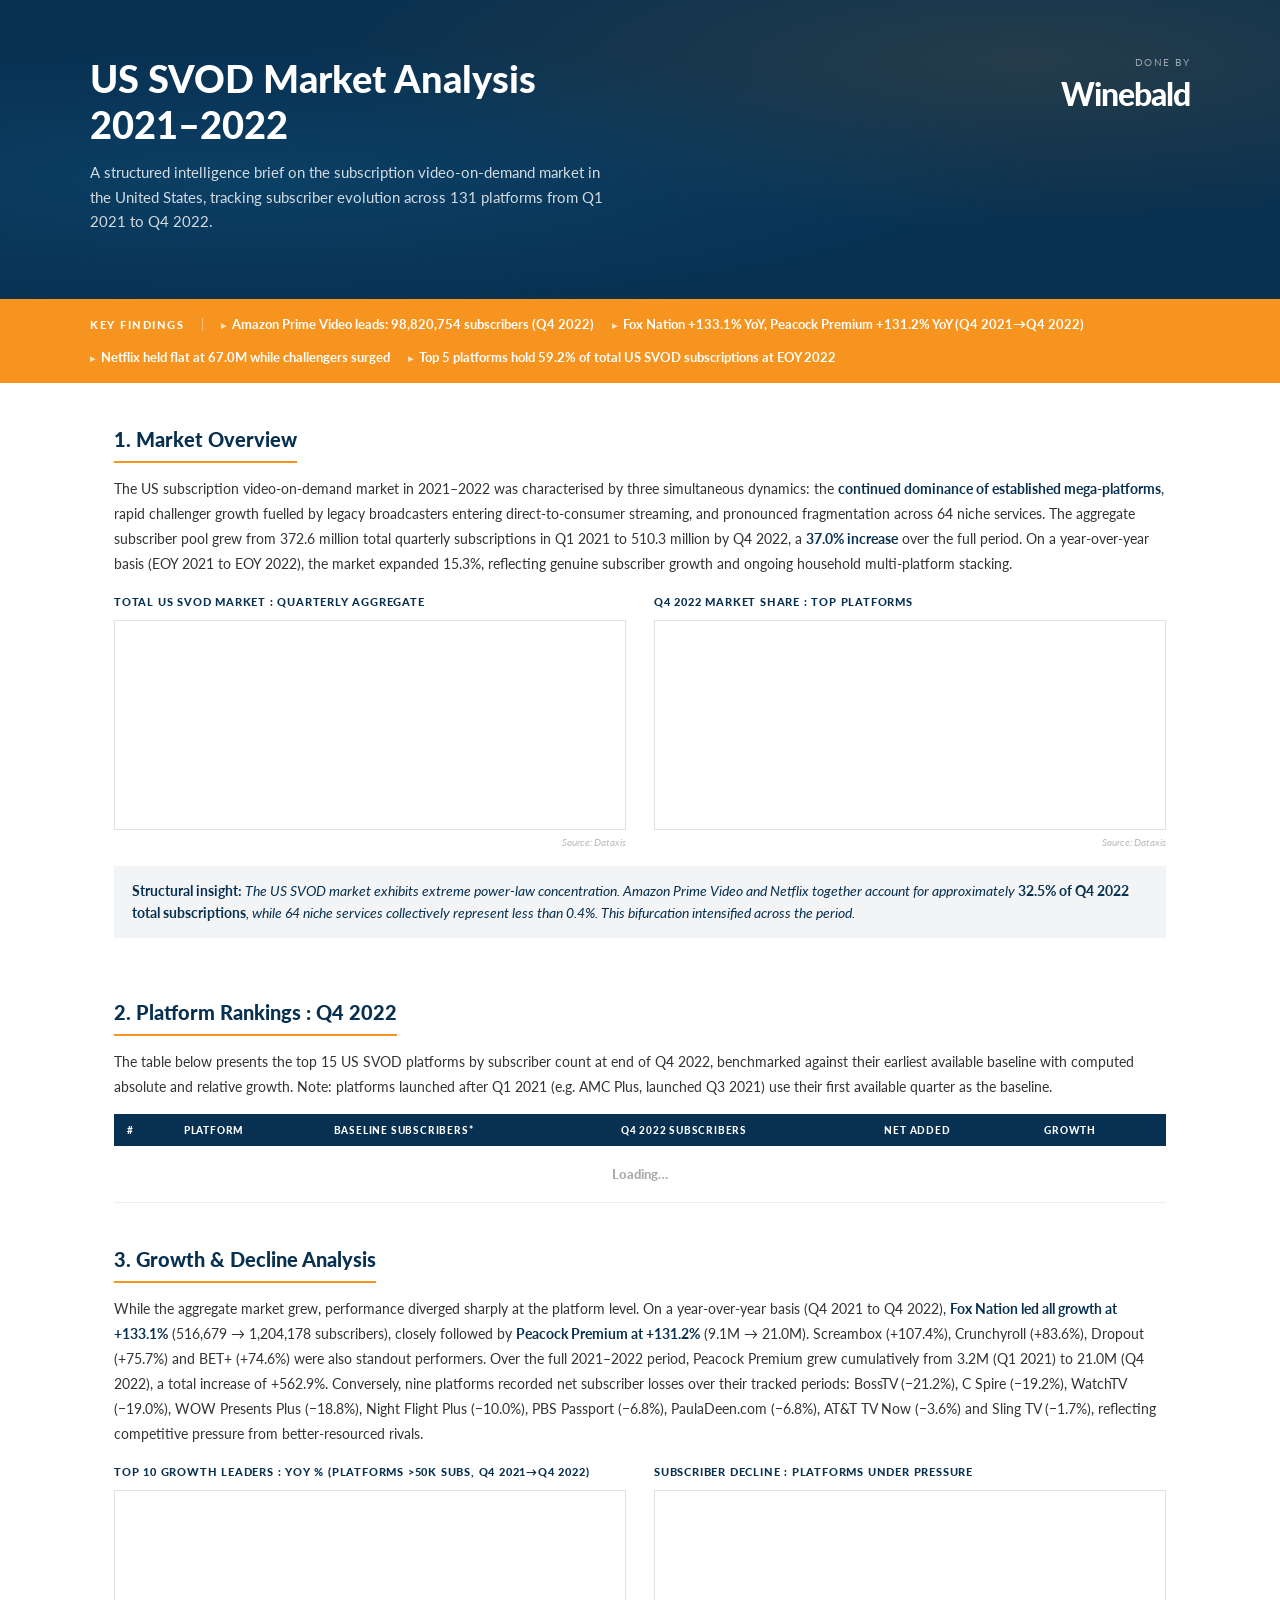
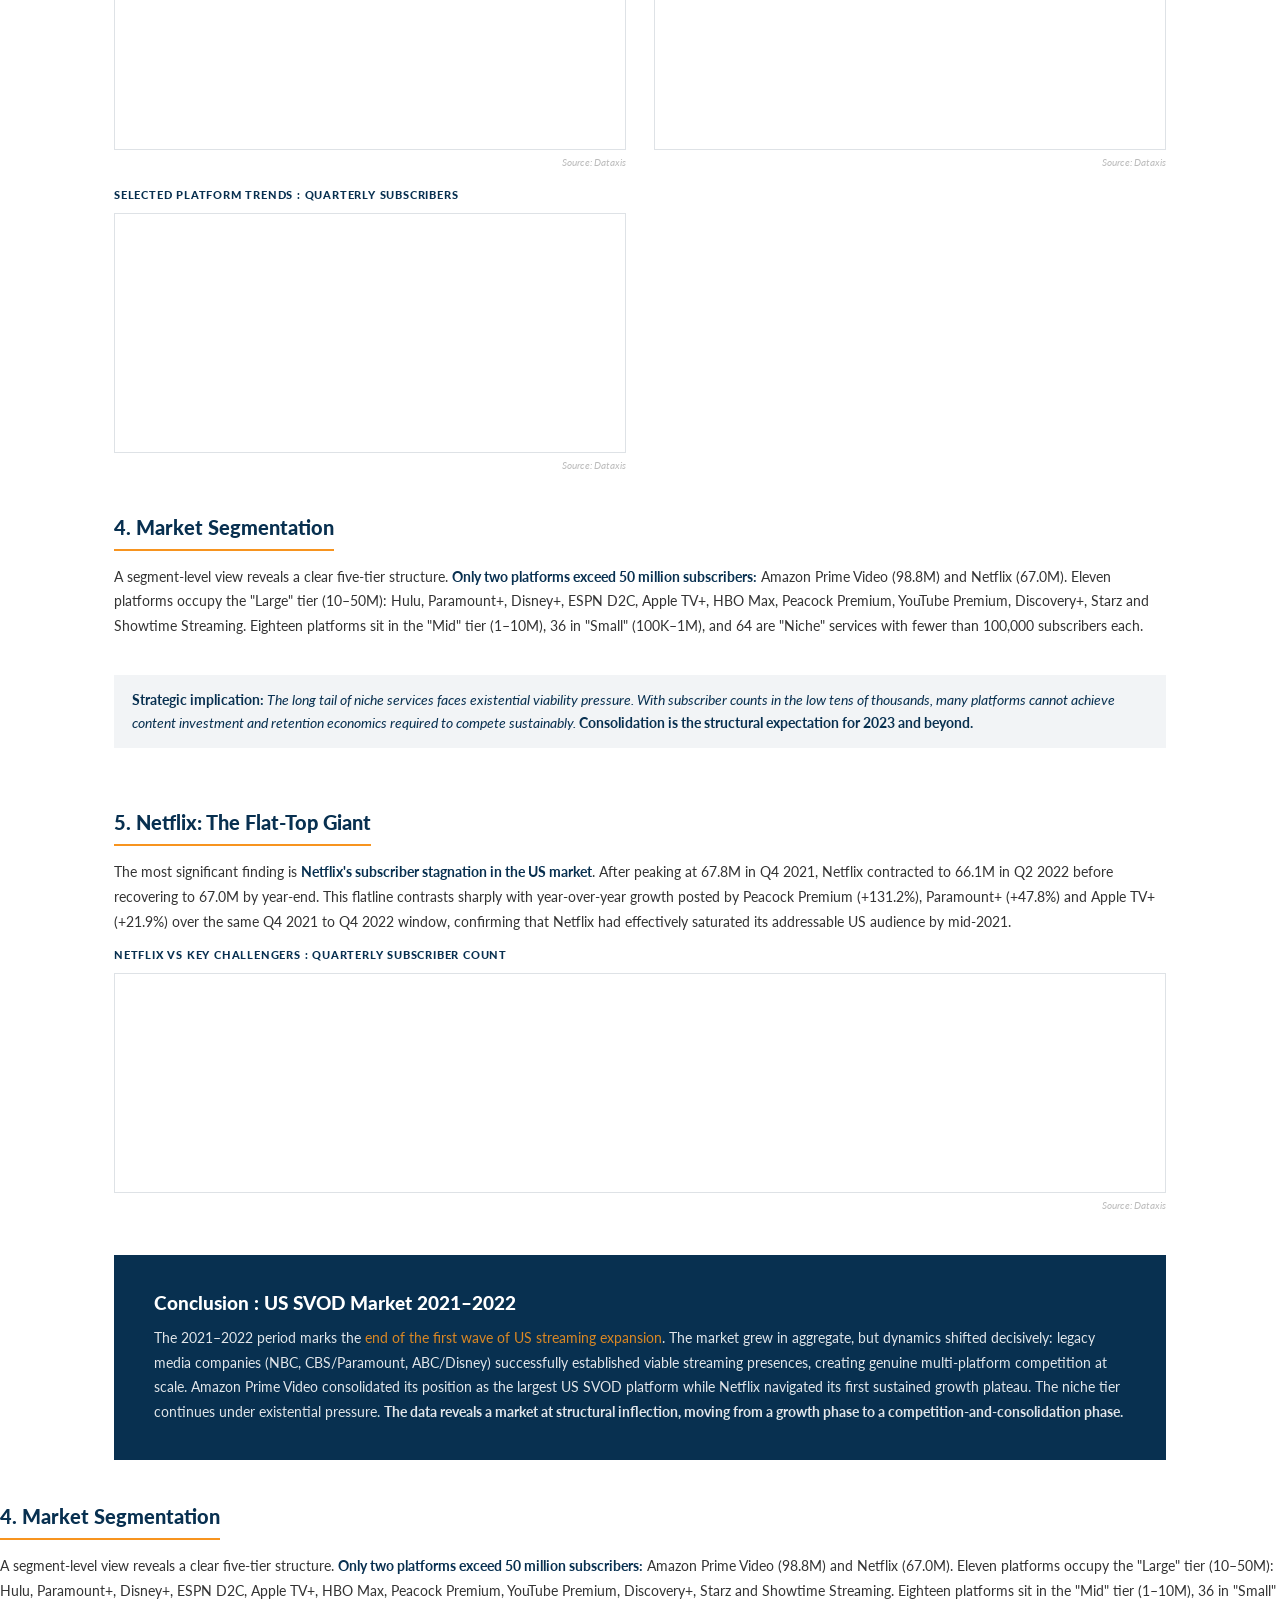
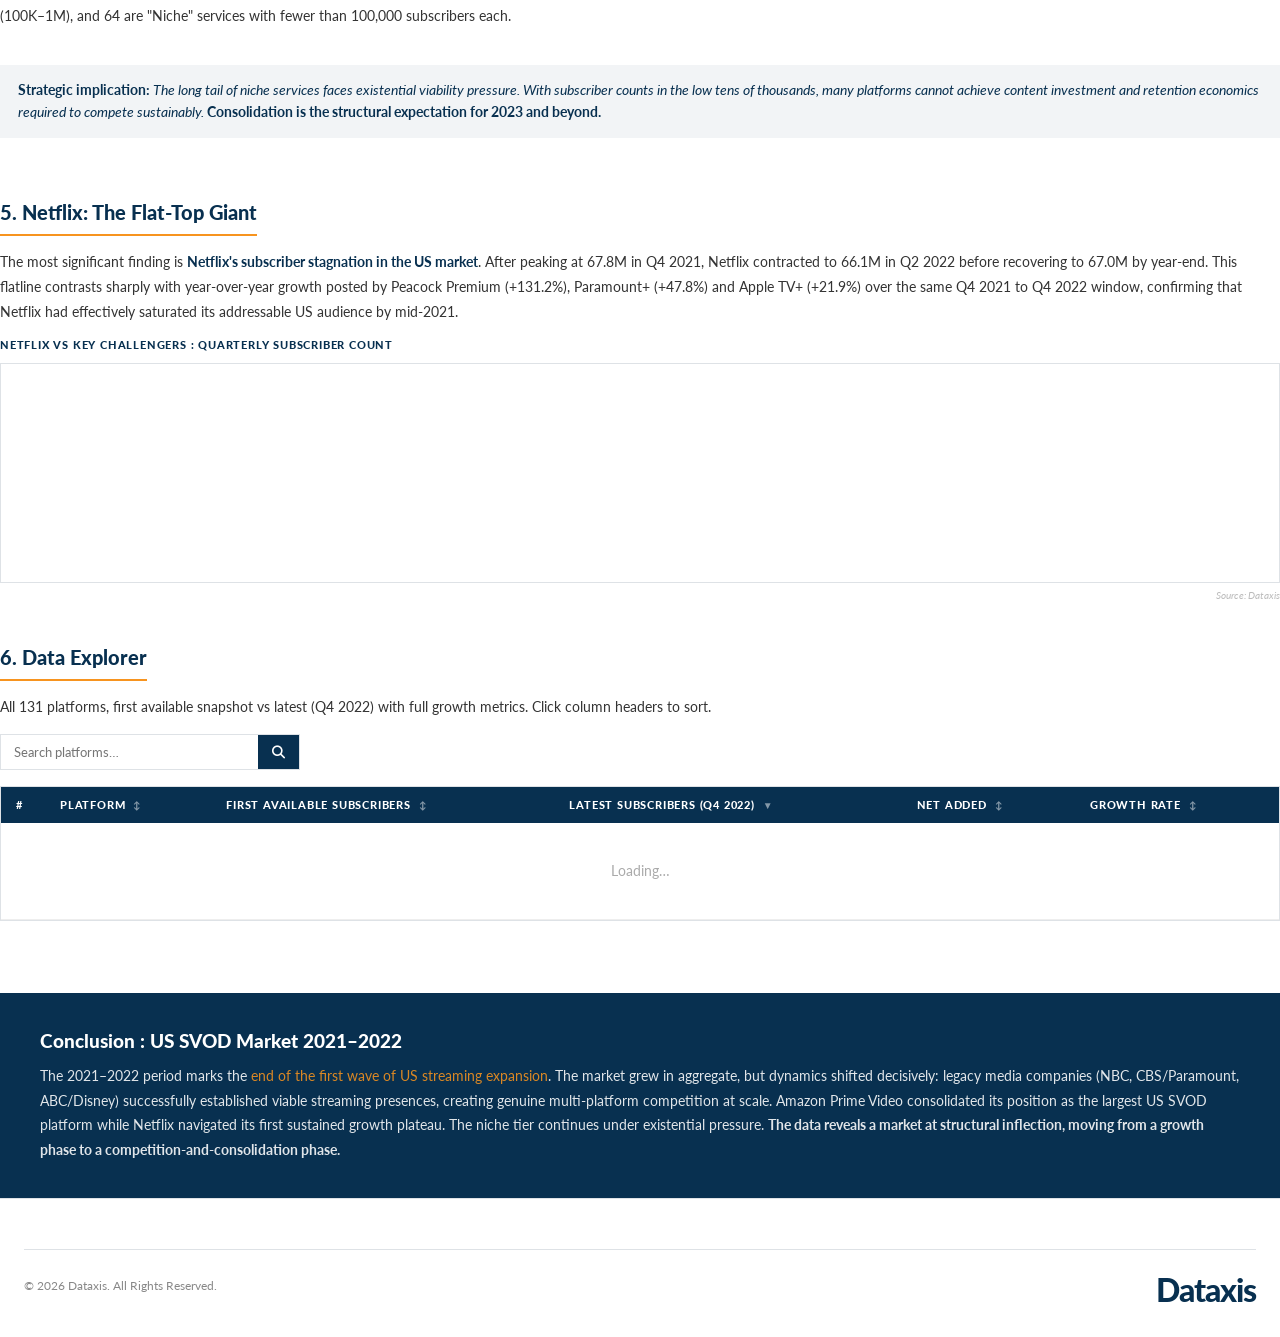
==== commit c97875c8: "svod" ====
--- a/frontend/report.html
+++ b/frontend/report.html
@@ -162,6 +162,59 @@
     <p class="rpt-text">The most significant finding is <strong>Netflix's subscriber stagnation in the US market</strong>. After peaking at 67.8M in Q4 2021, Netflix contracted to 66.1M in Q2 2022 before recovering to 67.0M by year-end. This flatline contrasts sharply with year-over-year growth posted by Peacock Premium (+131.2%), Paramount+ (+47.8%) and Apple TV+ (+21.9%) over the same Q4 2021 to Q4 2022 window, confirming that Netflix had effectively saturated its addressable US audience by mid-2021.</p>
     <div><div class="ct">Netflix vs Key Challengers : Quarterly Subscriber Count</div><div class="cb" style="height:220px;"><canvas id="r-netflix"></canvas></div><div class="cn">Source: Dataxis</div></div>
   </div>
+
+  <div class="conclusion">
+    <h3>Conclusion : US SVOD Market 2021–2022</h3>
+    <p>The 2021–2022 period marks the <em class="hl">end of the first wave of US streaming expansion</em>. The market grew in aggregate, but dynamics shifted decisively: legacy media companies (NBC, CBS/Paramount, ABC/Disney) successfully established viable streaming presences, creating genuine multi-platform competition at scale. Amazon Prime Video consolidated its position as the largest US SVOD platform while Netflix navigated its first sustained growth plateau. The niche tier continues under existential pressure. <strong>The data reveals a market at structural inflection,  moving from a growth phase to a competition-and-consolidation phase.</strong></p>
+  </div>
+</div>
+
+  <div class="rpt-sec">
+    <h2>4. Market Segmentation</h2>
+    <p class="rpt-text">A segment-level view reveals a clear five-tier structure. <strong>Only two platforms exceed 50 million subscribers:</strong> Amazon Prime Video (98.8M) and Netflix (67.0M). Eleven platforms occupy the "Large" tier (10–50M): Hulu, Paramount+, Disney+, ESPN D2C, Apple TV+, HBO Max, Peacock Premium, YouTube Premium, Discovery+, Starz and Showtime Streaming. Eighteen platforms sit in the "Mid" tier (1–10M), 36 in "Small" (100K–1M), and 64 are "Niche" services with fewer than 100,000 subscribers each.</p>
+    <div class="g3" id="r-segs"></div>
+    <div class="insight" style="margin-top:14px;"><p><strong>Strategic implication:</strong> The long tail of niche services faces existential viability pressure. With subscriber counts in the low tens of thousands, many platforms cannot achieve content investment and retention economics required to compete sustainably. <strong>Consolidation is the structural expectation for 2023 and beyond.</strong></p></div>
+  </div>
+
+  <div class="rpt-sec">
+    <h2>5. Netflix: The Flat-Top Giant</h2>
+    <p class="rpt-text">The most significant finding is <strong>Netflix's subscriber stagnation in the US market</strong>. After peaking at 67.8M in Q4 2021, Netflix contracted to 66.1M in Q2 2022 before recovering to 67.0M by year-end. This flatline contrasts sharply with year-over-year growth posted by Peacock Premium (+131.2%), Paramount+ (+47.8%) and Apple TV+ (+21.9%) over the same Q4 2021 to Q4 2022 window, confirming that Netflix had effectively saturated its addressable US audience by mid-2021.</p>
+    <div><div class="ct">Netflix vs Key Challengers : Quarterly Subscriber Count</div><div class="cb" style="height:220px;"><canvas id="r-netflix"></canvas></div><div class="cn">Source: Dataxis</div></div>
+  </div>
+
+
+  <div class="rpt-sec">
+    <h2>6. Data Explorer</h2>
+    <p class="rpt-text">All 131 platforms, first available snapshot vs latest (Q4 2022) with full growth metrics. Click column headers to sort.</p>
+<div class="exp-bar">
+      <div class="search-box">
+        <input type="text" id="ex-q" placeholder="Search platforms…">
+        <button id="ex-btn"><i class="fas fa-search"></i></button>
+      </div>
+      <span class="exp-info" id="ex-info"></span>
+    </div>
+
+    <div class="table-wrap">
+      <table class="dx">
+        <thead>
+          <tr>
+            <th style="width:44px">#</th>
+            <th class="sortable" data-f="actor">Platform <span class="arr"></span></th>
+            <th class="sortable" data-f="v21">First Available Subscribers <span class="arr"></span></th>
+            <th class="sortable desc" data-f="v22">Latest Subscribers (Q4 2022) <span class="arr"></span></th>
+            <th class="sortable" data-f="added">Net Added <span class="arr"></span></th>
+            <th class="sortable" data-f="pct">Growth Rate <span class="arr"></span></th>
+          </tr>
+        </thead>
+        <tbody id="ex-body">
+          <tr><td colspan="6" style="text-align:center;padding:40px;color:#aaa;">Loading…</td></tr>
+        </tbody>
+      </table>
+    </div>
+    <div class="pagination">
+      <span id="ex-pg-info"></span>
+      <div id="ex-pg" class="pg-btns"></div>
+    </div>  </div>
 
   <div class="conclusion">
     <h3>Conclusion : US SVOD Market 2021–2022</h3>
@@ -280,10 +333,20 @@
   /* Share donut */
   const t8=share.platforms.slice(0,8),oth=share.platforms.slice(8).reduce((s,p)=>s+p.value,0);
   const items=[...t8,{actor:'All Others',value:oth,pct:+(oth/share.total*100).toFixed(2)}];
-  new Chart(document.getElementById('r-share'),{type:'doughnut',data:{labels:items.map(d=>d.actor),datasets:[{data:items.map(d=>d.value),backgroundColor:PAL,borderWidth:2,borderColor:'#fff',hoverOffset:6}]},options:{responsive:true,maintainAspectRatio:false,cutout:'60%',plugins:{legend:{display:false},tooltip:{...TT,callbacks:{label:c=>`${fmtM(c.raw)} (${items[c.dataIndex].pct}%)`}}}}});
+  const dCols=[
+    '#083050',  // Amazon Prime Video 
+    '#E50914',  // Netflix            
+    '#3DBB6C',  // Hulu            
+    '#0168EF',  // Paramount+          
+    '#4A90D9',  // Disney+         
+    '#808080',  // Apple TV+        
+    '#E67E22',  // ESPN D2C          
+    '#8B5CF6',  // HBO Max (2020-2023) 
+    '#BDC3C7',  // All Others         
+  ];
+  new Chart(document.getElementById('r-share'),{type:'doughnut',data:{labels:items.map(d=>d.actor),datasets:[{data:items.map(d=>d.value),backgroundColor:dCols,borderWidth:2,borderColor:'#fff',hoverOffset:6}]},options:{responsive:true,maintainAspectRatio:false,cutout:'60%',plugins:{legend:{display:false},tooltip:{...TT,callbacks:{label:c=>`${fmtM(c.raw)} (${items[c.dataIndex].pct}%)`}}}}});
   const sl=document.getElementById('r-share-leg');
-  if(sl)sl.innerHTML=items.map((d,i)=>`<div style="display:flex;align-items:center;gap:6px;margin-bottom:5px;"><span style="width:9px;height:9px;background:${PAL[i]};border-radius:2px;flex-shrink:0;"></span><span style="flex:1;font-size:10.5px;">${d.actor}</span><span style="font-size:10.5px;font-weight:700;">${d.pct}%</span></div>`).join('');
-
+  if(sl)sl.innerHTML=items.map((d,i)=>`<div style="display:flex;align-items:center;gap:6px;margin-bottom:5px;"><span style="width:9px;height:9px;background:${dCols[i]};border-radius:2px;flex-shrink:0;"></span><span style="flex:1;font-size:10.5px;">${d.actor}</span><span style="font-size:10.5px;font-weight:700;">${d.pct}%</span></div>`).join('');
   /* Growth bar */
   const g10=growth.slice(0,10);
   new Chart(document.getElementById('r-growth'),{type:'bar',data:{labels:g10.map(d=>d.actor),datasets:[{data:g10.map(d=>d.pct),backgroundColor:g10.map(d=>d.pct>=0?'rgba(26,158,92,.85)':'rgba(192,57,43,.85)'),borderWidth:0,borderRadius:2}]},options:{indexAxis:'y',responsive:true,maintainAspectRatio:false,plugins:{legend:{display:false},tooltip:{...TT,callbacks:{label:c=>`${c.raw>0?'+':''}${c.raw}%`,afterLabel:c=>`  ${fmt(g10[c.dataIndex].v21)} → ${fmt(g10[c.dataIndex].v22)}`}}},scales:{x:{grid:{color:'rgba(0,0,0,0.04)'},ticks:{callback:v=>v+'%',font:{size:8}}},y:{grid:{display:false},ticks:{font:{size:9}}}}}});
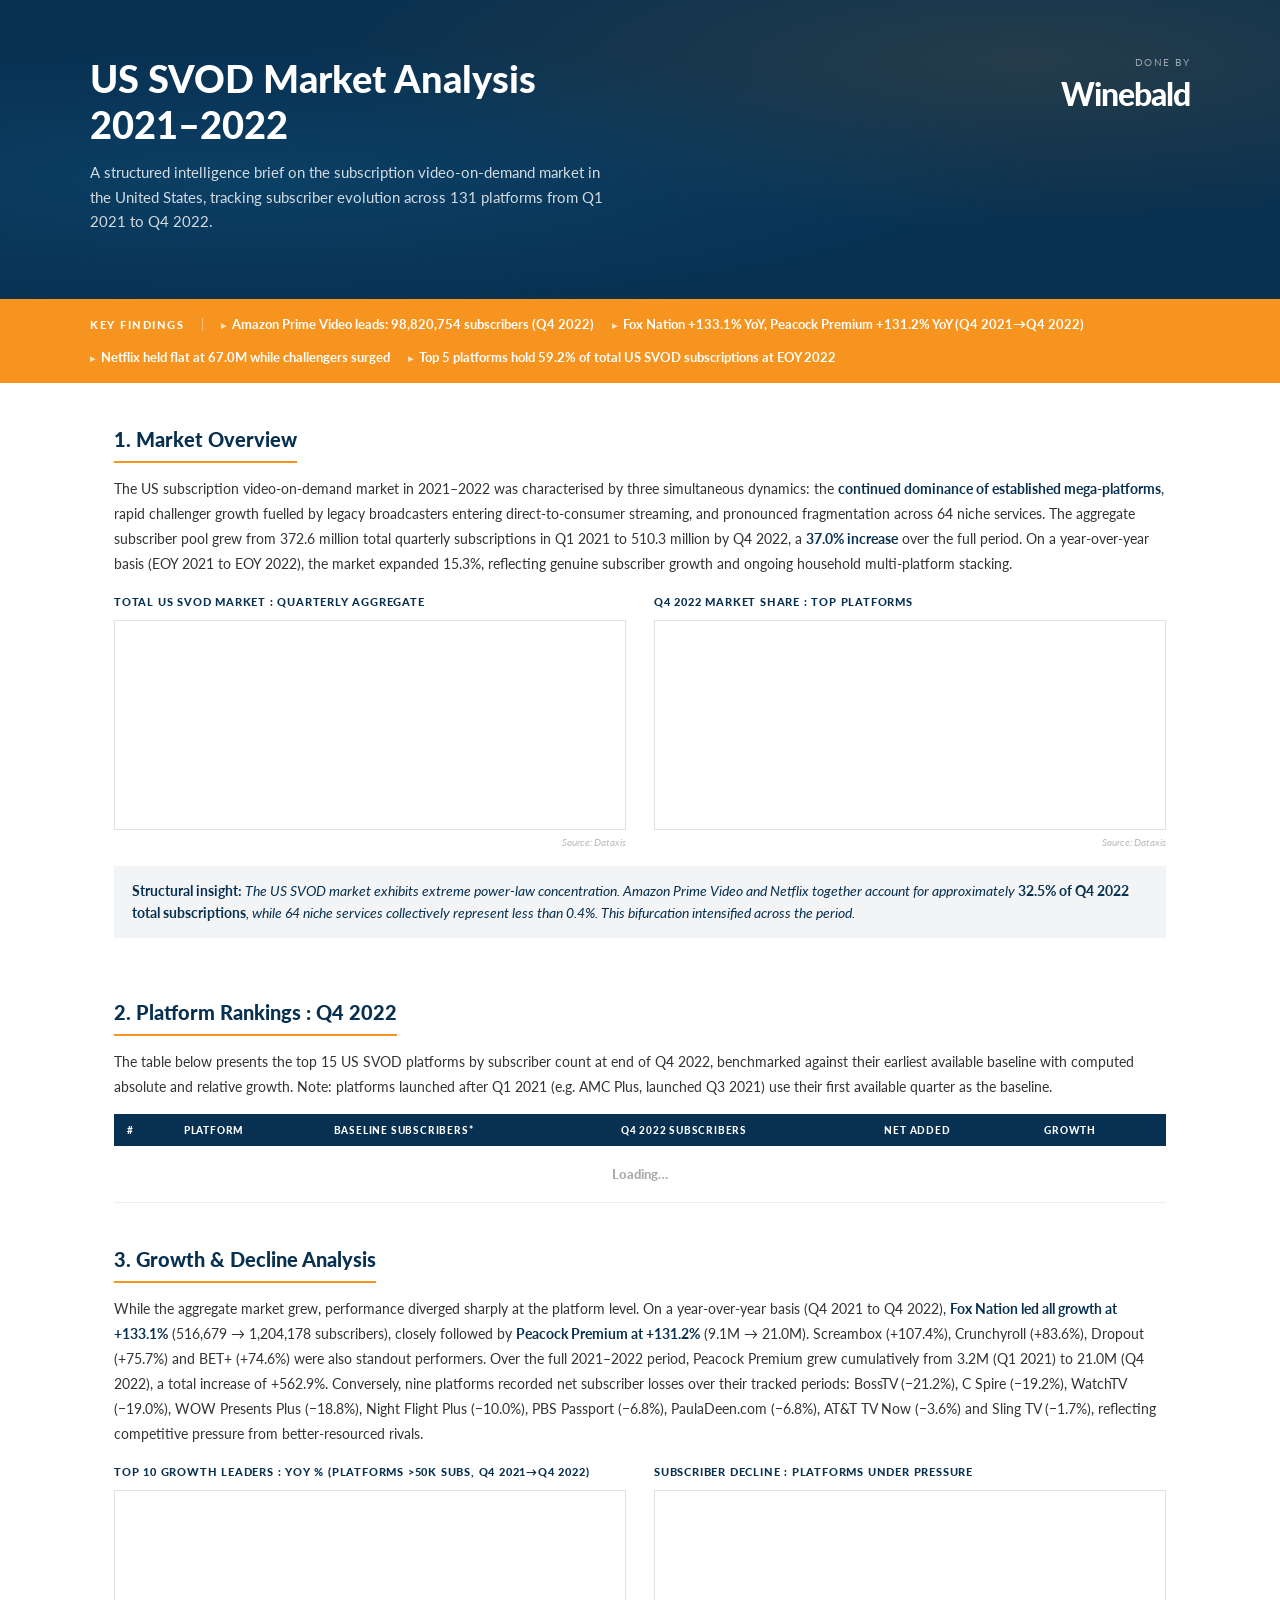
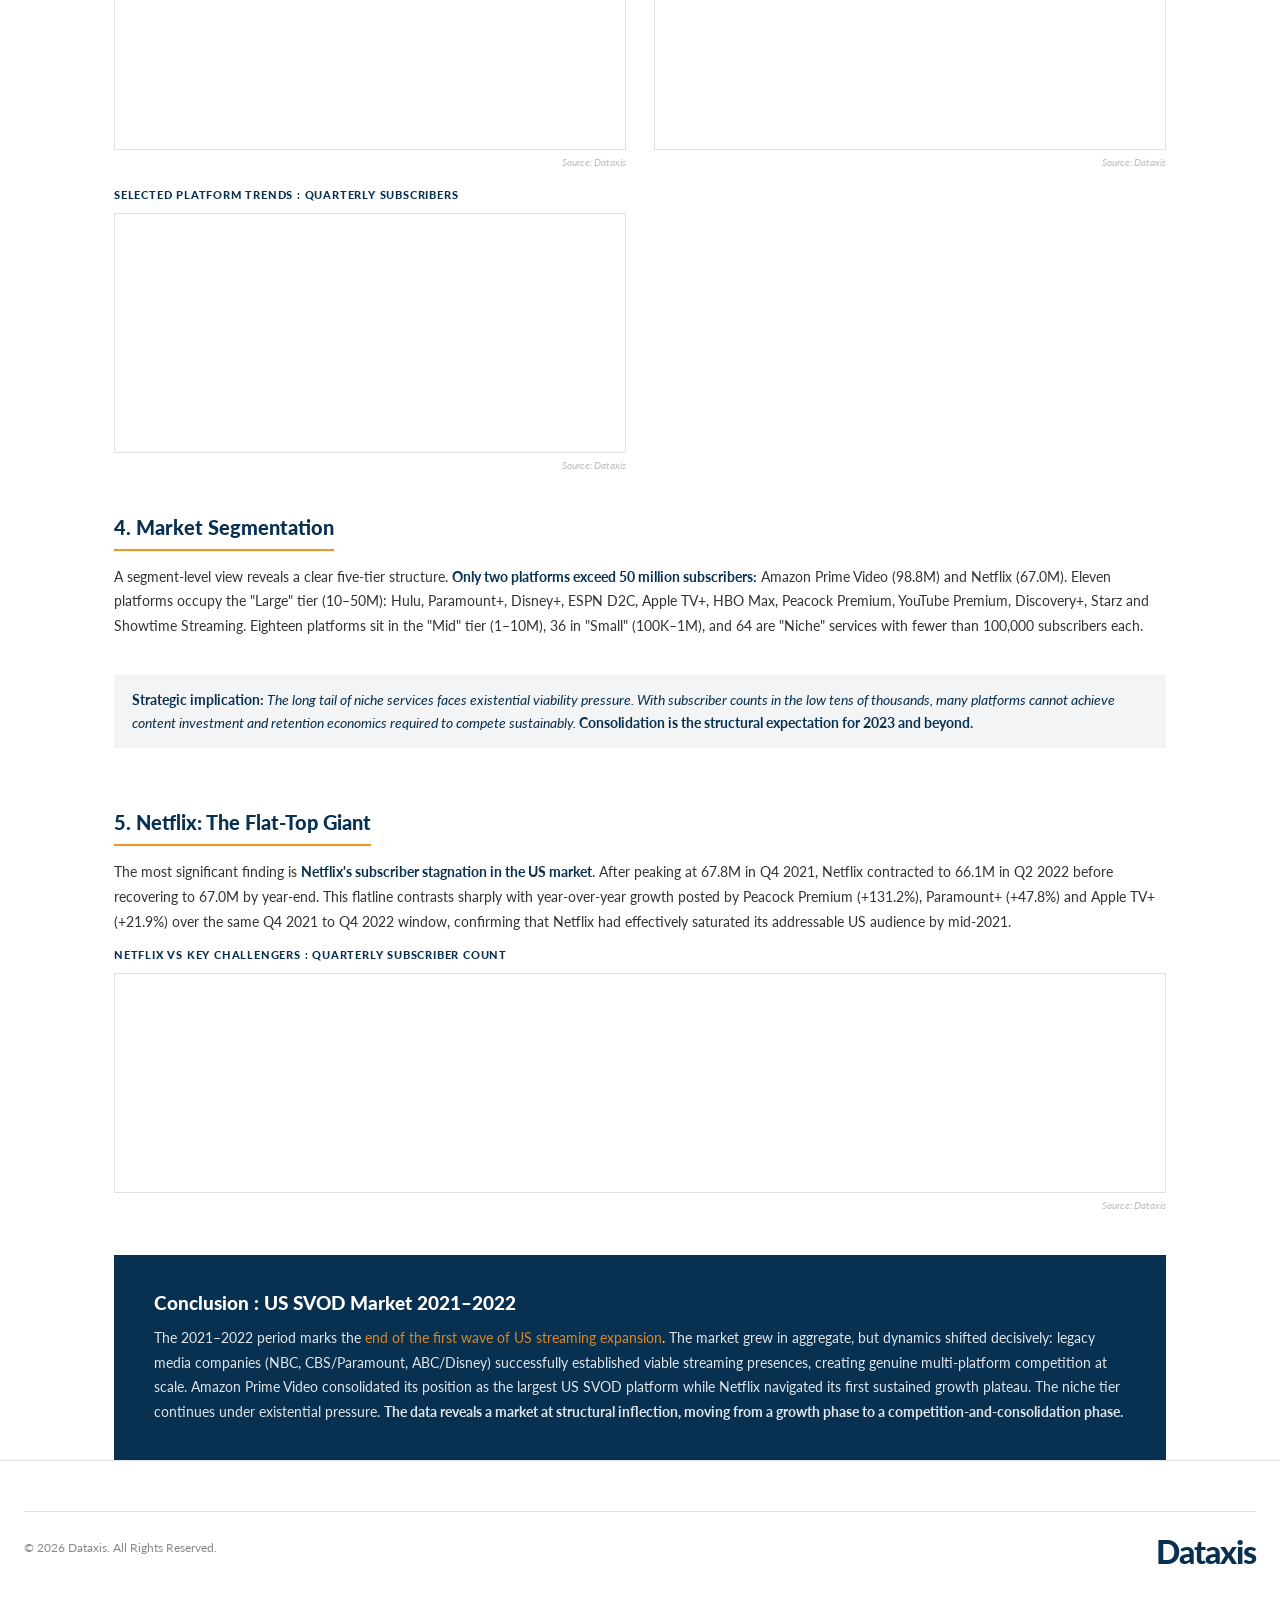
==== commit 9c40a10c: "svod" ====
--- a/frontend/report.html
+++ b/frontend/report.html
@@ -162,59 +162,6 @@
     <p class="rpt-text">The most significant finding is <strong>Netflix's subscriber stagnation in the US market</strong>. After peaking at 67.8M in Q4 2021, Netflix contracted to 66.1M in Q2 2022 before recovering to 67.0M by year-end. This flatline contrasts sharply with year-over-year growth posted by Peacock Premium (+131.2%), Paramount+ (+47.8%) and Apple TV+ (+21.9%) over the same Q4 2021 to Q4 2022 window, confirming that Netflix had effectively saturated its addressable US audience by mid-2021.</p>
     <div><div class="ct">Netflix vs Key Challengers : Quarterly Subscriber Count</div><div class="cb" style="height:220px;"><canvas id="r-netflix"></canvas></div><div class="cn">Source: Dataxis</div></div>
   </div>
-
-  <div class="conclusion">
-    <h3>Conclusion : US SVOD Market 2021–2022</h3>
-    <p>The 2021–2022 period marks the <em class="hl">end of the first wave of US streaming expansion</em>. The market grew in aggregate, but dynamics shifted decisively: legacy media companies (NBC, CBS/Paramount, ABC/Disney) successfully established viable streaming presences, creating genuine multi-platform competition at scale. Amazon Prime Video consolidated its position as the largest US SVOD platform while Netflix navigated its first sustained growth plateau. The niche tier continues under existential pressure. <strong>The data reveals a market at structural inflection,  moving from a growth phase to a competition-and-consolidation phase.</strong></p>
-  </div>
-</div>
-
-  <div class="rpt-sec">
-    <h2>4. Market Segmentation</h2>
-    <p class="rpt-text">A segment-level view reveals a clear five-tier structure. <strong>Only two platforms exceed 50 million subscribers:</strong> Amazon Prime Video (98.8M) and Netflix (67.0M). Eleven platforms occupy the "Large" tier (10–50M): Hulu, Paramount+, Disney+, ESPN D2C, Apple TV+, HBO Max, Peacock Premium, YouTube Premium, Discovery+, Starz and Showtime Streaming. Eighteen platforms sit in the "Mid" tier (1–10M), 36 in "Small" (100K–1M), and 64 are "Niche" services with fewer than 100,000 subscribers each.</p>
-    <div class="g3" id="r-segs"></div>
-    <div class="insight" style="margin-top:14px;"><p><strong>Strategic implication:</strong> The long tail of niche services faces existential viability pressure. With subscriber counts in the low tens of thousands, many platforms cannot achieve content investment and retention economics required to compete sustainably. <strong>Consolidation is the structural expectation for 2023 and beyond.</strong></p></div>
-  </div>
-
-  <div class="rpt-sec">
-    <h2>5. Netflix: The Flat-Top Giant</h2>
-    <p class="rpt-text">The most significant finding is <strong>Netflix's subscriber stagnation in the US market</strong>. After peaking at 67.8M in Q4 2021, Netflix contracted to 66.1M in Q2 2022 before recovering to 67.0M by year-end. This flatline contrasts sharply with year-over-year growth posted by Peacock Premium (+131.2%), Paramount+ (+47.8%) and Apple TV+ (+21.9%) over the same Q4 2021 to Q4 2022 window, confirming that Netflix had effectively saturated its addressable US audience by mid-2021.</p>
-    <div><div class="ct">Netflix vs Key Challengers : Quarterly Subscriber Count</div><div class="cb" style="height:220px;"><canvas id="r-netflix"></canvas></div><div class="cn">Source: Dataxis</div></div>
-  </div>
-
-
-  <div class="rpt-sec">
-    <h2>6. Data Explorer</h2>
-    <p class="rpt-text">All 131 platforms, first available snapshot vs latest (Q4 2022) with full growth metrics. Click column headers to sort.</p>
-<div class="exp-bar">
-      <div class="search-box">
-        <input type="text" id="ex-q" placeholder="Search platforms…">
-        <button id="ex-btn"><i class="fas fa-search"></i></button>
-      </div>
-      <span class="exp-info" id="ex-info"></span>
-    </div>
-
-    <div class="table-wrap">
-      <table class="dx">
-        <thead>
-          <tr>
-            <th style="width:44px">#</th>
-            <th class="sortable" data-f="actor">Platform <span class="arr"></span></th>
-            <th class="sortable" data-f="v21">First Available Subscribers <span class="arr"></span></th>
-            <th class="sortable desc" data-f="v22">Latest Subscribers (Q4 2022) <span class="arr"></span></th>
-            <th class="sortable" data-f="added">Net Added <span class="arr"></span></th>
-            <th class="sortable" data-f="pct">Growth Rate <span class="arr"></span></th>
-          </tr>
-        </thead>
-        <tbody id="ex-body">
-          <tr><td colspan="6" style="text-align:center;padding:40px;color:#aaa;">Loading…</td></tr>
-        </tbody>
-      </table>
-    </div>
-    <div class="pagination">
-      <span id="ex-pg-info"></span>
-      <div id="ex-pg" class="pg-btns"></div>
-    </div>  </div>
 
   <div class="conclusion">
     <h3>Conclusion : US SVOD Market 2021–2022</h3>
